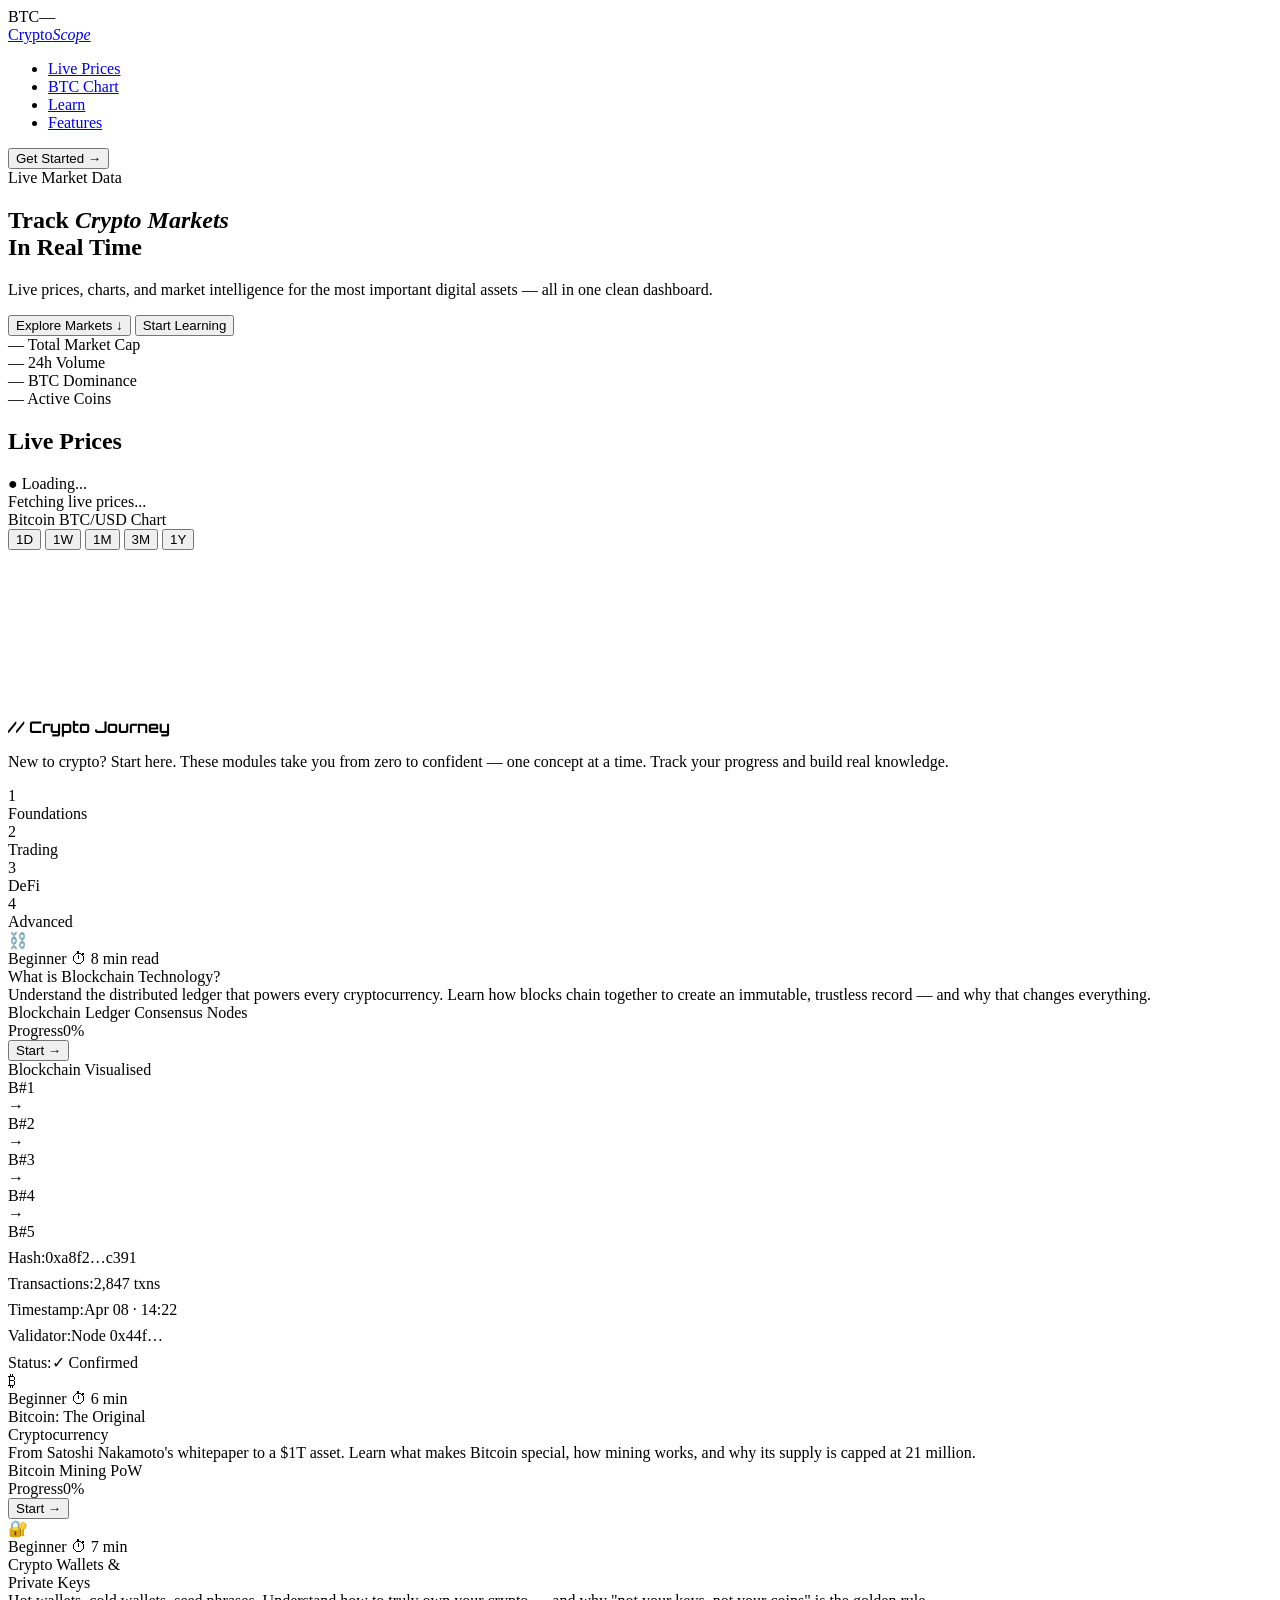
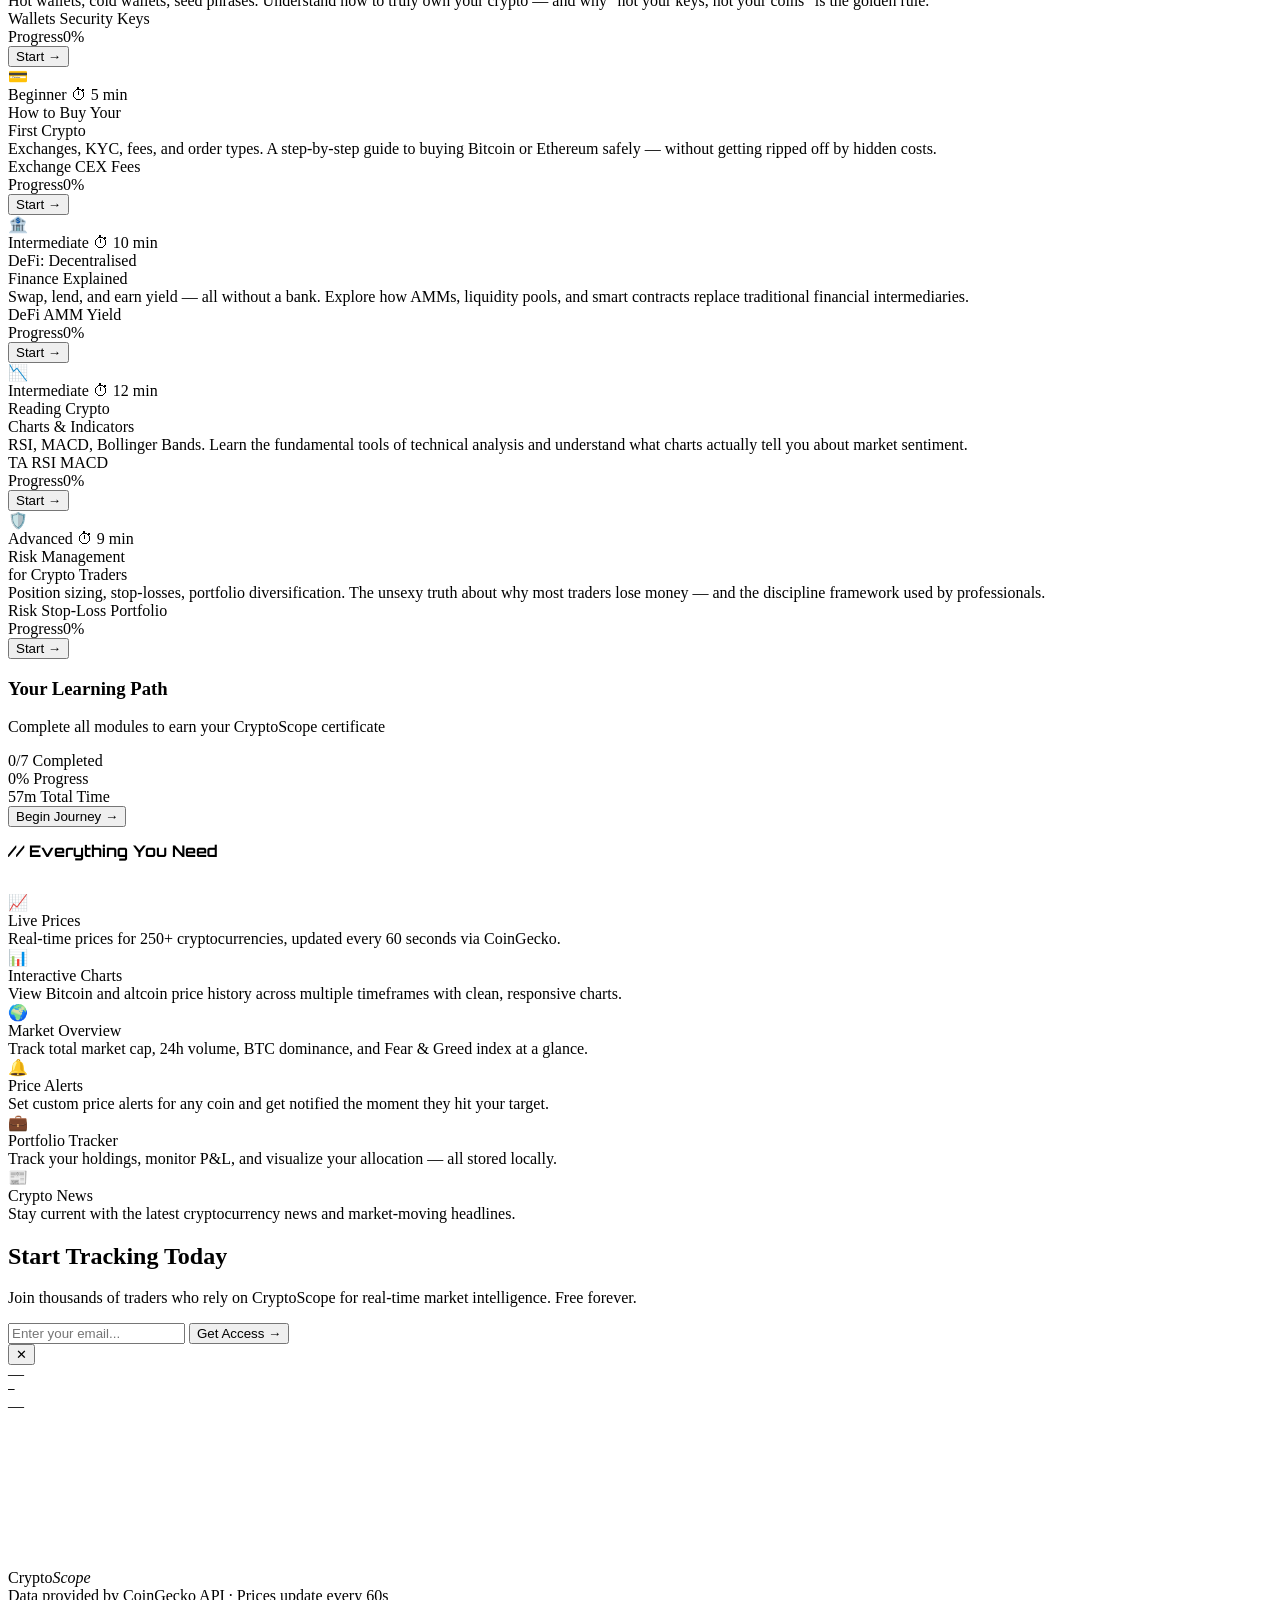
==== frontend/index.html @ 6a429aab "Created separate frontend folder" ====
<!DOCTYPE html>
<html lang="en">
<head>
<meta charset="UTF-8"/>
<meta name="viewport" content="width=device-width, initial-scale=1.0"/>
<title>CryptoScope — Real-Time Crypto Analytics</title>
<link href="https://fonts.googleapis.com/css2?family=Orbitron:wght@400;700;900&family=DM+Mono:ital,wght@0,300;0,400;0,500;1,400&family=Syne:wght@400;600;700;800&display=swap" rel="stylesheet"/>
<script src="https://cdnjs.cloudflare.com/ajax/libs/Chart.js/4.4.1/chart.umd.min.js"></script>
<link rel="stylesheet" href="style.css">

</head>
<body>

<!-- TICKER -->
<div class="ticker">
  <div class="ticker-track" id="tickerTrack">
    <span class="ticker-item"><span class="t-sym">BTC</span><span class="t-price">—</span></span>
  </div>
</div>

<!-- NAV -->
<nav>
  <a href="#" class="logo">
    <div class="logo-gem"></div>
    Crypto<em>Scope</em>
  </a>
  <ul class="nav-links">
    <li><a href="#prices">Live Prices</a></li>
    <li><a href="#chart">BTC Chart</a></li>
    <li><a href="#learn">Learn</a></li>
    <li><a href="#features">Features</a></li>
  </ul>
  <button class="nav-cta">Get Started →</button>
</nav>

<main>

<!-- HERO -->
<section class="hero">
  <div class="hero-orb"></div>
  <div class="hero-badge">
    <span class="badge-dot"></span>
    Live Market Data
  </div>
  <h1>Track <em>Crypto Markets</em><br/>In Real Time</h1>
  <p>Live prices, charts, and market intelligence for the most important digital assets — all in one clean dashboard.</p>
  <div class="hero-btns">
    <button class="btn-primary" onclick="document.getElementById('prices').scrollIntoView({behavior:'smooth'})">Explore Markets ↓</button>
    <button class="btn-secondary" onclick="document.getElementById('learn').scrollIntoView({behavior:'smooth'})">Start Learning</button>
  </div>
  <div class="hero-stats">
    <div class="h-stat">
      <span class="hs-val" id="hero-mcap">—</span>
      <span class="hs-label">Total Market Cap</span>
    </div>
    <div class="h-stat">
      <span class="hs-val" id="hero-vol">—</span>
      <span class="hs-label">24h Volume</span>
    </div>
    <div class="h-stat">
      <span class="hs-val" id="hero-dom">—</span>
      <span class="hs-label">BTC Dominance</span>
    </div>
    <div class="h-stat">
      <span class="hs-val" id="hero-coins">—</span>
      <span class="hs-label">Active Coins</span>
    </div>
  </div>
</section>

<!-- LIVE PRICES -->
<div class="section" id="prices">
  <div class="section-hd">
    <h2>Live Prices</h2>
    <span class="see-all" id="liveBadge">● Loading...</span>
  </div>
  <div class="coins-grid" id="coinsGrid">
    <div class="loader" style="grid-column:1/-1">
      <div class="loader-ring"></div>
      <span class="loader-txt">Fetching live prices...</span>
    </div>
  </div>
</div>

<!-- BTC CHART -->
<div class="chart-section" id="chart">
  <div class="chart-head">
    <div class="chart-title">Bitcoin <span>BTC/USD</span> Chart</div>
    <div class="chart-tabs">
      <button class="ctab active" >1D</button>
      <button class="ctab" >1W</button>
      <button class="ctab" >1M</button>
      <button class="ctab" >3M</button>
      <button class="ctab" >1Y</button>
    </div>
  </div>
  <div class="chart-canvas-wrap">
    <canvas id="btcChart"></canvas>
  </div>
</div>

<!-- ===== LEARNING SECTION ===== -->
<div class="learning-wrap" id="learn">

  <div class="section-hd" style="max-width:none;padding:0;margin-bottom:1rem;">
    <h2 style="font-family:'Orbitron',monospace;font-size:1rem;font-weight:700;color:var(--white);">// Crypto Journey</h2>
  </div>

  <div class="learn-intro">
    <p>New to crypto? Start here. These modules take you from zero to confident — one concept at a time. Track your progress and build real knowledge.</p>
  </div>

  <!-- Path indicator -->
  <div class="learn-path">
    <div class="path-step active">
      <div class="ps-num">1</div>
      <span>Foundations</span>
    </div>
    <div class="path-connector"></div>
    <div class="path-step">
      <div class="ps-num">2</div>
      <span>Trading</span>
    </div>
    <div class="path-connector"></div>
    <div class="path-step">
      <div class="ps-num">3</div>
      <span>DeFi</span>
    </div>
    <div class="path-connector"></div>
    <div class="path-step">
      <div class="ps-num">4</div>
      <span>Advanced</span>
    </div>
  </div>

  <div class="learn-grid">

    <!-- Featured card: What is Blockchain -->
   <div class="learn-card featured">
      <div class="lc-stripe silver"></div>
      <div class="lc-body">
        <div>
          <div class="lc-top">
            <div class="lc-icon-wrap">⛓️</div>
            <div class="lc-badges">
              <span class="lc-level beginner">Beginner</span>
              <span class="lc-time">⏱ 8 min read</span>
            </div>
          </div>
          <div class="lc-title">What is Blockchain Technology?</div>
          <div class="lc-desc">Understand the distributed ledger that powers every cryptocurrency. Learn how blocks chain together to create an immutable, trustless record — and why that changes everything.</div>
          <div class="lc-tags">
            <span class="lc-tag">Blockchain</span>
            <span class="lc-tag">Ledger</span>
            <span class="lc-tag">Consensus</span>
            <span class="lc-tag">Nodes</span>
          </div>
          <div class="lc-footer">
            <div class="lc-progress-wrap">
              <div class="lc-progress-label"><span>Progress</span><span>0%</span></div>
              <div class="lc-bar"><div class="lc-bar-fill" style="width:0%"></div></div>
            </div>
            <button class="lc-action">Start → </button>
          </div>
        </div>
        <!-- Interactive blockchain visual -->
        <div class="featured-visual">
          <div>
            <div class="fv-label">Blockchain Visualised</div>
            <div class="fv-chain">
              <div class="fv-block">B#1</div>
              <div class="fv-arrow">→</div>
              <div class="fv-block">B#2</div>
              <div class="fv-arrow">→</div>
              <div class="fv-block">B#3</div>
              <div class="fv-arrow">→</div>
              <div class="fv-block">B#4</div>
              <div class="fv-arrow">→</div>
              <div class="fv-block" style="border-color:var(--c1);color:var(--c1);">B#5</div>
            </div>
          </div>
          <div style="display:flex;flex-direction:column;gap:.5rem;margin-top:.5rem;">
            <div class="fv-row"><span class="key">Hash:</span><span class="val">0xa8f2…c391</span></div>
            <div class="fv-row"><span class="key">Transactions:</span><span class="val">2,847 txns</span></div>
            <div class="fv-row"><span class="key">Timestamp:</span><span class="val">Apr 08 · 14:22</span></div>
            <div class="fv-row"><span class="key">Validator:</span><span class="val">Node 0x44f…</span></div>
            <div class="fv-row"><span class="key">Status:</span><span class="val" style="color:var(--green);">✓ Confirmed</span></div>
          </div>
        </div>
      </div>
    </div>

    <!-- Card 2 -->
    <div class="learn-card" >
      <div class="lc-stripe bronze"></div>
      <div class="lc-body">
        <div class="lc-top">
          <div class="lc-icon-wrap">₿</div>
          <div class="lc-badges">
            <span class="lc-level beginner">Beginner</span>
            <span class="lc-time">⏱ 6 min</span>
          </div>
        </div>
        <div class="lc-title">Bitcoin: The Original<br/>Cryptocurrency</div>
        <div class="lc-desc">From Satoshi Nakamoto's whitepaper to a $1T asset. Learn what makes Bitcoin special, how mining works, and why its supply is capped at 21 million.</div>
        <div class="lc-tags">
          <span class="lc-tag">Bitcoin</span>
          <span class="lc-tag">Mining</span>
          <span class="lc-tag">PoW</span>
        </div>
        <div class="lc-footer">
          <div class="lc-progress-wrap">
            <div class="lc-progress-label"><span>Progress</span><span>0%</span></div>
            <div class="lc-bar"><div class="lc-bar-fill" style="width:0%"></div></div>
          </div>
          <button class="lc-action">Start →</button>
        </div>
      </div>
    </div>

    <!-- Card 3 -->
    <div class="learn-card">
      <div class="lc-stripe"></div>
      <div class="lc-body">
        <div class="lc-top">
          <div class="lc-icon-wrap">🔐</div>
          <div class="lc-badges">
            <span class="lc-level beginner">Beginner</span>
            <span class="lc-time">⏱ 7 min</span>
          </div>
        </div>
        <div class="lc-title">Crypto Wallets &amp;<br/>Private Keys</div>
        <div class="lc-desc">Hot wallets, cold wallets, seed phrases. Understand how to truly own your crypto — and why "not your keys, not your coins" is the golden rule.</div>
        <div class="lc-tags">
          <span class="lc-tag">Wallets</span>
          <span class="lc-tag">Security</span>
          <span class="lc-tag">Keys</span>
        </div>
        <div class="lc-footer">
          <div class="lc-progress-wrap">
            <div class="lc-progress-label"><span>Progress</span><span>0%</span></div>
            <div class="lc-bar"><div class="lc-bar-fill" style="width:0%"></div></div>
          </div>
          <button class="lc-action">Start →</button>
        </div>
      </div>
    </div>

    <!-- Card 4 -->
    <div class="learn-card">
      <div class="lc-stripe bronze"></div>
      <div class="lc-body">
        <div class="lc-top">
          <div class="lc-icon-wrap">💳</div>
          <div class="lc-badges">
            <span class="lc-level beginner">Beginner</span>
            <span class="lc-time">⏱ 5 min</span>
          </div>
        </div>
        <div class="lc-title">How to Buy Your<br/>First Crypto</div>
        <div class="lc-desc">Exchanges, KYC, fees, and order types. A step-by-step guide to buying Bitcoin or Ethereum safely — without getting ripped off by hidden costs.</div>
        <div class="lc-tags">
          <span class="lc-tag">Exchange</span>
          <span class="lc-tag">CEX</span>
          <span class="lc-tag">Fees</span>
        </div>
        <div class="lc-footer">
          <div class="lc-progress-wrap">
            <div class="lc-progress-label"><span>Progress</span><span>0%</span></div>
            <div class="lc-bar"><div class="lc-bar-fill" style="width:0%"></div></div>
          </div>
          <button class="lc-action">Start →</button>
        </div>
      </div>
    </div>

    <!-- Card 5 -->
    <div class="learn-card">
      <div class="lc-stripe silver"></div>
      <div class="lc-body">
        <div class="lc-top">
          <div class="lc-icon-wrap">🏦</div>
          <div class="lc-badges">
            <span class="lc-level intermediate">Intermediate</span>
            <span class="lc-time">⏱ 10 min</span>
          </div>
        </div>
        <div class="lc-title">DeFi: Decentralised<br/>Finance Explained</div>
        <div class="lc-desc">Swap, lend, and earn yield — all without a bank. Explore how AMMs, liquidity pools, and smart contracts replace traditional financial intermediaries.</div>
        <div class="lc-tags">
          <span class="lc-tag">DeFi</span>
          <span class="lc-tag">AMM</span>
          <span class="lc-tag">Yield</span>
        </div>
        <div class="lc-footer">
          <div class="lc-progress-wrap">
            <div class="lc-progress-label"><span>Progress</span><span>0%</span></div>
            <div class="lc-bar"><div class="lc-bar-fill" style="width:0%"></div></div>
          </div>
          <button class="lc-action">Start →</button>
        </div>
      </div>
    </div>

    <!-- Card 6 -->
    <div class="learn-card" >
      <div class="lc-stripe silver"></div>
      <div class="lc-body">
        <div class="lc-top">
          <div class="lc-icon-wrap">📉</div>
          <div class="lc-badges">
            <span class="lc-level intermediate">Intermediate</span>
            <span class="lc-time">⏱ 12 min</span>
          </div>
        </div>
        <div class="lc-title">Reading Crypto<br/>Charts &amp; Indicators</div>
        <div class="lc-desc">RSI, MACD, Bollinger Bands. Learn the fundamental tools of technical analysis and understand what charts actually tell you about market sentiment.</div>
        <div class="lc-tags">
          <span class="lc-tag">TA</span>
          <span class="lc-tag">RSI</span>
          <span class="lc-tag">MACD</span>
        </div>
        <div class="lc-footer">
          <div class="lc-progress-wrap">
            <div class="lc-progress-label"><span>Progress</span><span>0%</span></div>
            <div class="lc-bar"><div class="lc-bar-fill" style="width:0%"></div></div>
          </div>
          <button class="lc-action">Start →</button>
        </div>
      </div>
    </div>

    <!-- Card 7 -->
    <div class="learn-card">
      <div class="lc-stripe gold"></div>
      <div class="lc-body">
        <div class="lc-top">
          <div class="lc-icon-wrap">🛡️</div>
          <div class="lc-badges">
            <span class="lc-level advanced">Advanced</span>
            <span class="lc-time">⏱ 9 min</span>
          </div>
        </div>
        <div class="lc-title">Risk Management<br/>for Crypto Traders</div>
        <div class="lc-desc">Position sizing, stop-losses, portfolio diversification. The unsexy truth about why most traders lose money — and the discipline framework used by professionals.</div>
        <div class="lc-tags">
          <span class="lc-tag">Risk</span>
          <span class="lc-tag">Stop-Loss</span>
          <span class="lc-tag">Portfolio</span>
        </div>
        <div class="lc-footer">
          <div class="lc-progress-wrap">
            <div class="lc-progress-label"><span>Progress</span><span>0%</span></div>
            <div class="lc-bar"><div class="lc-bar-fill" style="width:0%"></div></div>
          </div>
          <button class="lc-action">Start →</button>
        </div>
      </div>
    </div>

  </div><!-- end learn-grid -->

  <!-- Progress tracker bar -->
  <div class="lp-tracker">
    <div class="lpt-info">
      <h3>Your Learning Path</h3>
      <p>Complete all modules to earn your CryptoScope certificate</p>
    </div>
    <div class="lpt-stats">
      <div class="lpt-stat">
        <span class="v">0/7</span>
        <span class="l">Completed</span>
      </div>
      <div class="lpt-stat">
        <span class="v">0%</span>
        <span class="l">Progress</span>
      </div>
      <div class="lpt-stat">
        <span class="v">57m</span>
        <span class="l">Total Time</span>
      </div>
    </div>
  <a href="https://www.youtube.com/watch?v=6aF6p2VUORE&pp=ygUKYmxvY2tjaGFpbtIHCQnZCgGHKiGM7w%3D%3D" target="_blank" style="text-decoration:none;color:inherit;"><button class="lpt-cta">Begin Journey →</button></a>
  </div>

</div><!-- end learning-wrap -->

<!-- FEATURES -->
<div class="features-wrap" id="features">
  <div class="section-hd" style="max-width:none;padding:0;margin-bottom:2rem;">
    <h2 style="font-family:'Orbitron',monospace;font-size:1rem;font-weight:700;color:var(--white);">// Everything You Need</h2>
  </div>
  <div class="features-grid">
    <div class="feature-card">
      <div class="feat-icon">📈</div>
      <div class="feat-title">Live Prices</div>
      <div class="feat-desc">Real-time prices for 250+ cryptocurrencies, updated every 60 seconds via CoinGecko.</div>
    </div>
    <div class="feature-card">
      <div class="feat-icon">📊</div>
      <div class="feat-title">Interactive Charts</div>
      <div class="feat-desc">View Bitcoin and altcoin price history across multiple timeframes with clean, responsive charts.</div>
    </div>
    <div class="feature-card">
      <div class="feat-icon">🌍</div>
      <div class="feat-title">Market Overview</div>
      <div class="feat-desc">Track total market cap, 24h volume, BTC dominance, and Fear &amp; Greed index at a glance.</div>
    </div>
    <div class="feature-card">
      <div class="feat-icon">🔔</div>
      <div class="feat-title">Price Alerts</div>
      <div class="feat-desc">Set custom price alerts for any coin and get notified the moment they hit your target.</div>
    </div>
    <div class="feature-card">
      <div class="feat-icon">💼</div>
      <div class="feat-title">Portfolio Tracker</div>
      <div class="feat-desc">Track your holdings, monitor P&L, and visualize your allocation — all stored locally.</div>
    </div>
    <div class="feature-card">
      <div class="feat-icon">📰</div>
      <div class="feat-title">Crypto News</div>
      <div class="feat-desc">Stay current with the latest cryptocurrency news and market-moving headlines.</div>
    </div>
  </div>
</div>

<!-- CTA -->
<div class="cta-section">
  <div class="cta-box">
    <h2>Start Tracking Today</h2>
    <p>Join thousands of traders who rely on CryptoScope for real-time market intelligence. Free forever.</p>
    <div class="email-form">
      <input class="email-input" type="email" placeholder="Enter your email..." id="emailInput"/>
      <button class="btn-primary" >Get Access →</button>
    </div>
  </div>
</div>

</main>

<!-- COIN MODAL -->
<div class="modal-overlay" id="modal">
  <div class="modal">
    <button class="modal-close" >✕</button>
    <img id="m-icon" src="" width="44" height="44" style="border-radius:50%;margin-bottom:.5rem;" onerror="this.style.display='none'"/>
    <div class="modal-coin-name" id="m-name">—</div>
    <div style="font-size:.7rem;color:var(--text2);font-family:'DM Mono',monospace;" id="m-sym">—</div>
    <div class="modal-price" id="m-price">—</div>
    <div class="modal-stats" id="m-stats"></div>
    <div class="modal-chart"><canvas id="modalChart"></canvas></div>
  </div>
</div>

<!-- TOASTS -->
<div class="toast-wrap" id="toastWrap"></div>

<!-- FOOTER -->
<footer>
  <div class="footer-logo">Crypto<em>Scope</em></div>
  <div class="footer-note">Data provided by CoinGecko API · Prices update every 60s</div>
  <div class="footer-links">
    <a href="#">Privacy</a>
    <a href="#">Terms</a>
    <a href="#">API</a>
  </div>
</footer>
</body>
</html>
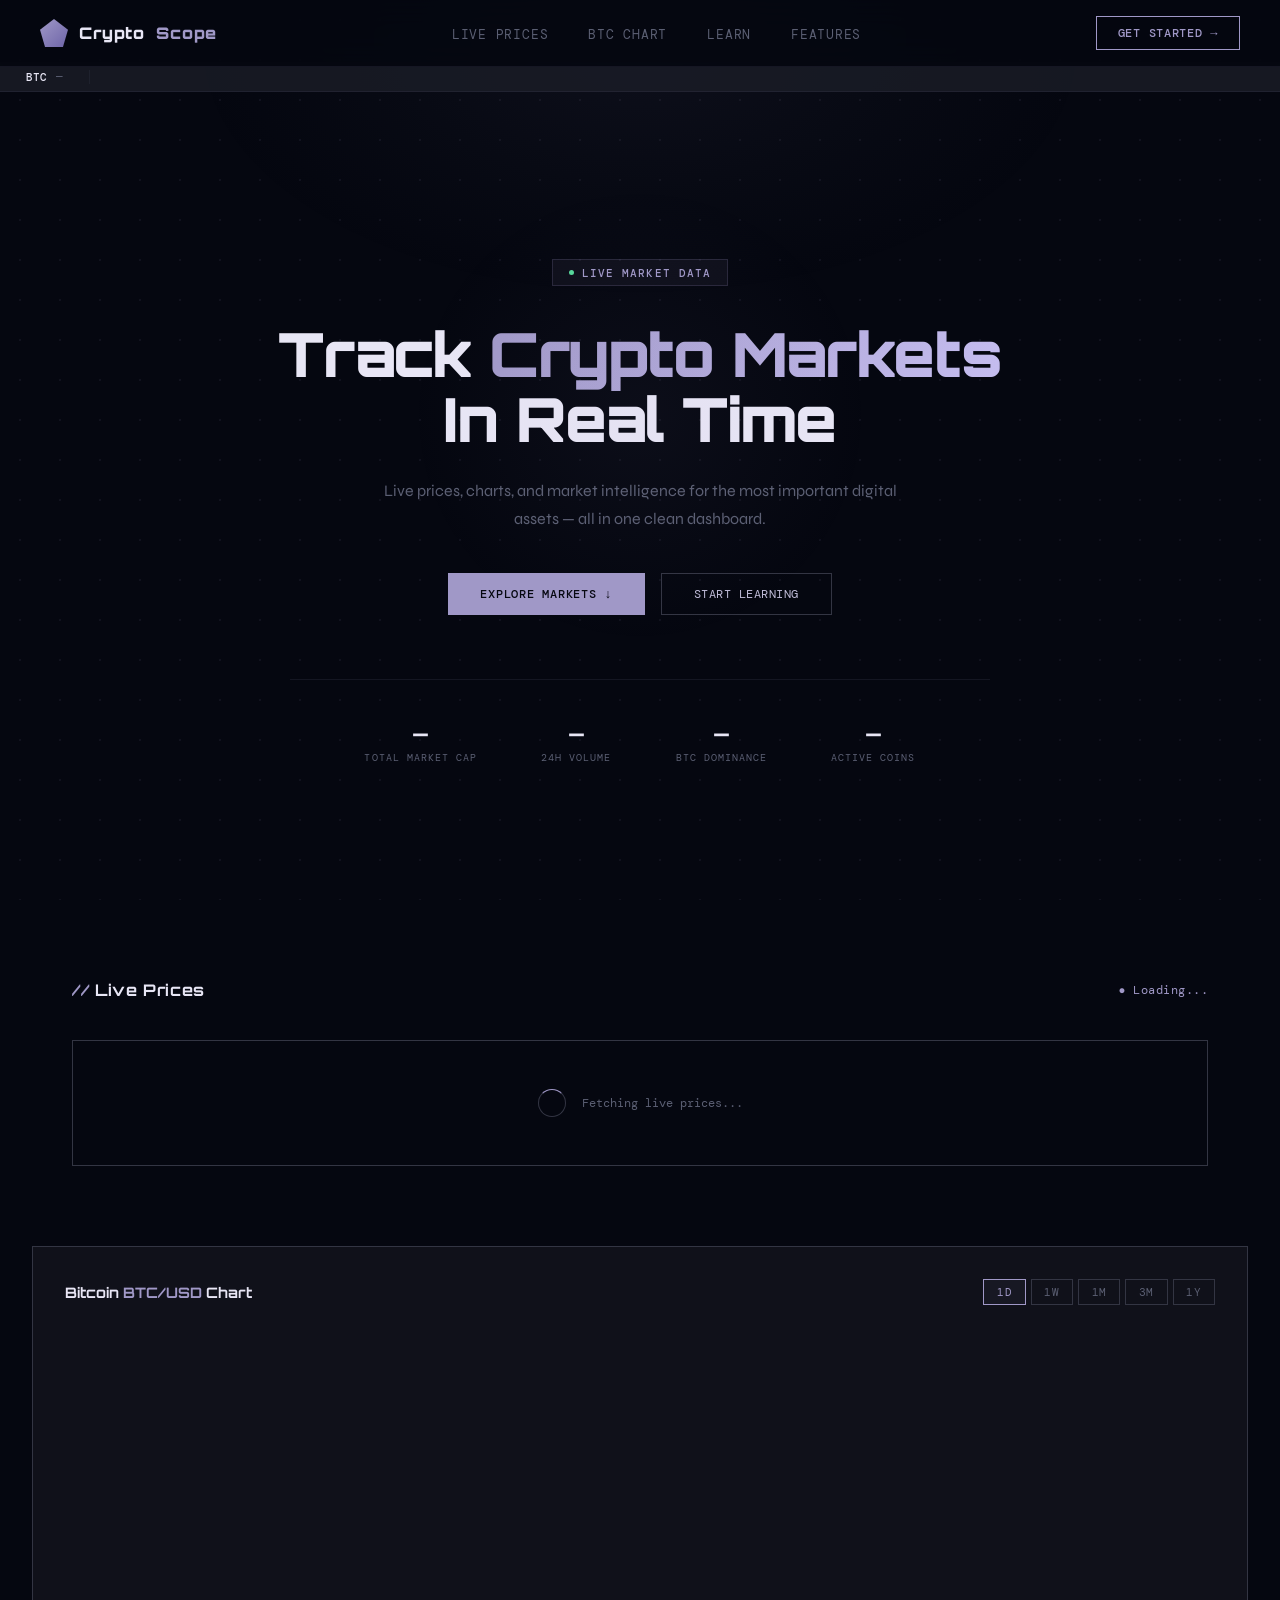
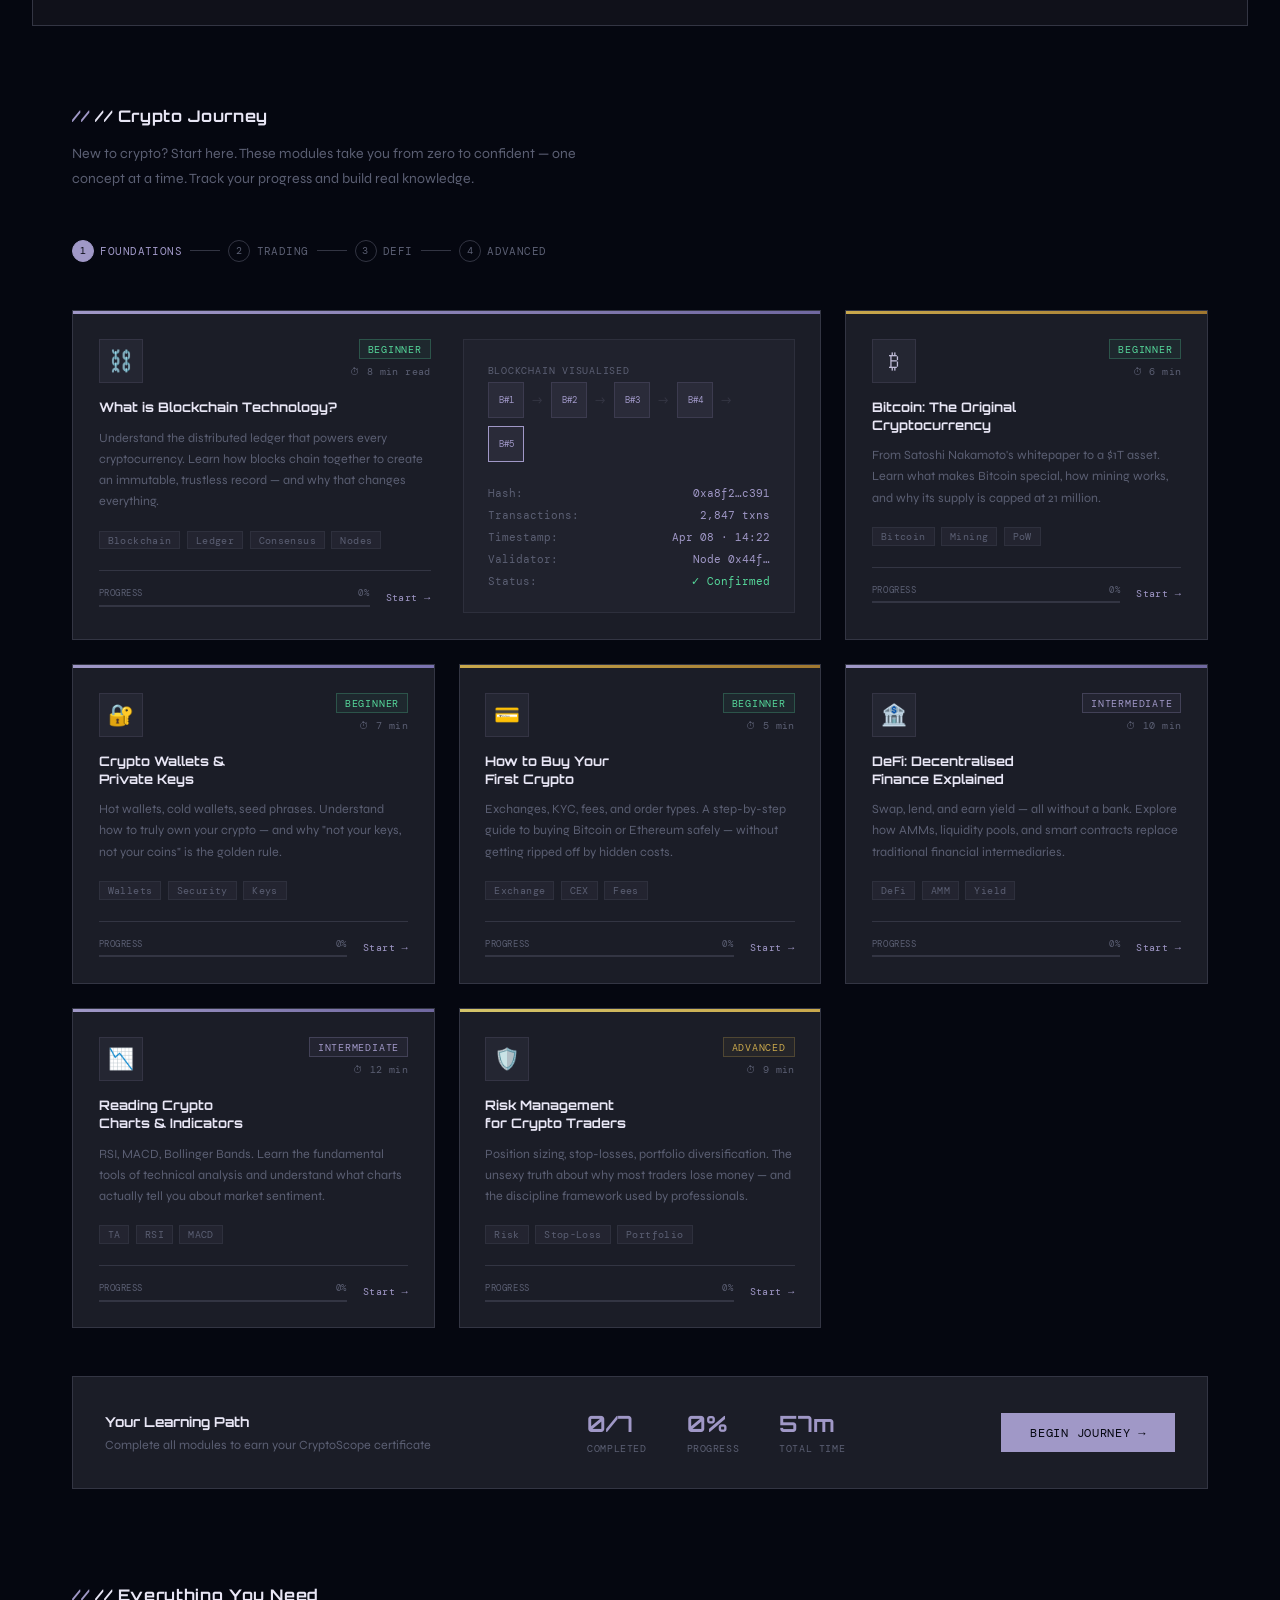
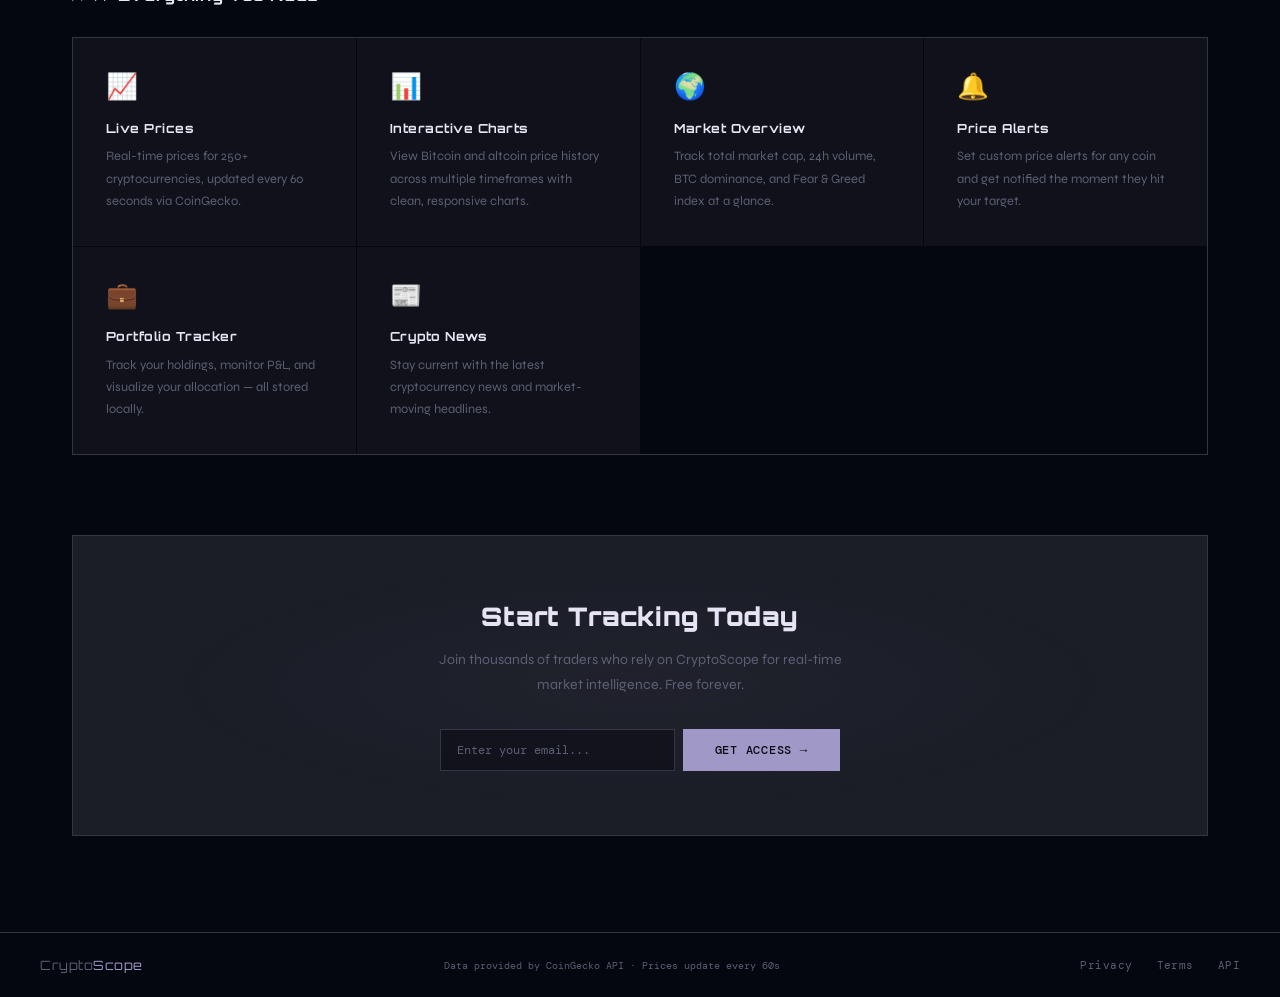
==== commit 6e03f28e: "Linked login page and modified its visuals" ====
--- a/frontend/index.html
+++ b/frontend/index.html
@@ -30,7 +30,7 @@
     <li><a href="#learn">Learn</a></li>
     <li><a href="#features">Features</a></li>
   </ul>
-  <button class="nav-cta">Get Started →</button>
+  <a href="Login.html"><button class="nav-cta">Get Started →</button></a>
 </nav>
 
 <main>
--- a/frontend/style.css
+++ b/frontend/style.css
@@ -0,0 +1,577 @@
+:root {
+  --c1: #a098c7;   /* lavender accent */
+  --c2: #5b5f73;   /* muted purple-grey */
+  --c3: #333543;   /* border/divider */
+  --c4: #1b1d27;   /* card bg */
+  --c5: #10111a;   /* section bg */
+  --c6: #050710;   /* deepest bg */
+  --white: #e8e6f5;
+  --text: #c0bcd8;
+  --text2: #5b5f73;
+  --green: #56d89b;
+  --red: #e05c7a;
+  --gold: #c9a84c;
+}
+*{margin:0;padding:0;box-sizing:border-box;}
+html{scroll-behavior:smooth;}
+body{
+  background:var(--c6);
+  color:var(--text);
+  font-family:'Syne',sans-serif;
+  min-height:100vh;
+  overflow-x:hidden;
+}
+
+/* Cosmic dot grid bg */
+body::before{
+  content:'';position:fixed;inset:0;
+  background-image:
+    radial-gradient(circle, rgba(160,152,199,0.08) 1px, transparent 1px);
+  background-size:40px 40px;
+  pointer-events:none;z-index:0;
+}
+/* Top aurora blob */
+body::after{
+  content:'';position:fixed;top:-200px;left:50%;transform:translateX(-50%);
+  width:900px;height:500px;
+  background:radial-gradient(ellipse,rgba(160,152,199,0.06) 0%,rgba(91,95,115,0.04) 40%,transparent 70%);
+  pointer-events:none;z-index:0;
+}
+
+/* ===== NAV ===== */
+nav {
+  position:fixed;top:0;left:0;right:0;z-index:100;
+  padding:1rem 2.5rem;
+  display:flex;align-items:center;justify-content:space-between;
+  background:rgba(5,7,16,0.9);
+  backdrop-filter:blur(24px);
+  border-bottom:1px solid rgba(160,152,199,0.1);
+}
+.logo {
+  font-family:'Orbitron',monospace;
+  font-size:1rem;font-weight:900;
+  color:var(--white);
+  display:flex;align-items:center;gap:.7rem;
+  text-decoration:none;letter-spacing:.05em;
+}
+.logo-gem {
+  width:28px;height:28px;
+  background:linear-gradient(135deg,var(--c1),#6e65a8);
+  clip-path:polygon(50% 0%,100% 38%,82% 100%,18% 100%,0% 38%);
+  animation:gemFloat 4s ease-in-out infinite;
+}
+@keyframes gemFloat{0%,100%{transform:translateY(0) rotate(0deg);}50%{transform:translateY(-3px) rotate(4deg);}}
+.logo em{font-style:normal;color:var(--c1);}
+.nav-links{display:flex;gap:2.5rem;list-style:none;}
+.nav-links a{
+  color:var(--text2);font-size:.8rem;text-decoration:none;
+  font-family:'DM Mono',monospace;
+  transition:color .2s;letter-spacing:.06em;text-transform:uppercase;
+}
+.nav-links a:hover{color:var(--c1);}
+.nav-cta{
+  background:transparent;border:1px solid var(--c1);
+  color:var(--c1);font-family:'DM Mono',monospace;
+  font-size:.75rem;font-weight:500;
+  padding:.5rem 1.3rem;cursor:pointer;
+  transition:all .25s;letter-spacing:.06em;text-transform:uppercase;
+}
+.nav-cta:hover{background:var(--c1);color:var(--c6);}
+
+/* ===== TICKER ===== */
+.ticker{
+  position:fixed;top:62px;left:0;right:0;z-index:99;
+  background:rgba(27,29,39,0.8);
+  border-bottom:1px solid rgba(160,152,199,0.08);
+  overflow:hidden;height:30px;
+  display:flex;align-items:center;
+}
+.ticker-track{
+  display:flex;
+  animation:tickerScroll 45s linear infinite;
+  white-space:nowrap;
+}
+@keyframes tickerScroll{from{transform:translateX(0);}to{transform:translateX(-50%);}}
+.ticker-item{
+  display:inline-flex;align-items:center;gap:.5rem;
+  padding:0 1.6rem;font-size:.68rem;
+  border-right:1px solid rgba(160,152,199,0.07);
+  font-family:'DM Mono',monospace;
+}
+.t-sym{color:var(--white);font-weight:500;letter-spacing:.04em;}
+.t-price{color:var(--text2);}
+.t-change.up{color:var(--green);}
+.t-change.down{color:var(--red);}
+
+/* ===== MAIN ===== */
+main{position:relative;z-index:2;padding-top:92px;}
+
+/* ===== HERO ===== */
+.hero{
+  min-height:calc(100vh - 92px);
+  display:flex;flex-direction:column;align-items:center;justify-content:center;
+  text-align:center;padding:4rem 2rem 2rem;
+  position:relative;
+}
+.hero-orb{
+  position:absolute;top:40%;left:50%;transform:translate(-50%,-50%);
+  width:500px;height:500px;
+  background:radial-gradient(circle,rgba(160,152,199,0.05) 0%,transparent 65%);
+  pointer-events:none;border-radius:50%;
+  animation:orbPulse 6s ease-in-out infinite;
+}
+@keyframes orbPulse{0%,100%{transform:translate(-50%,-50%) scale(1);}50%{transform:translate(-50%,-50%) scale(1.08);}}
+.hero-badge{
+  display:inline-flex;align-items:center;gap:.5rem;
+  background:rgba(160,152,199,0.06);
+  border:1px solid rgba(160,152,199,0.18);
+  color:var(--c1);font-size:.68rem;font-weight:500;
+  padding:.35rem 1rem;letter-spacing:.1em;text-transform:uppercase;
+  margin-bottom:2.2rem;
+  font-family:'DM Mono',monospace;
+}
+.badge-dot{width:5px;height:5px;border-radius:50%;background:var(--green);animation:pulse 1.5s infinite;}
+@keyframes pulse{0%,100%{opacity:1;transform:scale(1);}50%{opacity:.3;transform:scale(.7);}}
+.hero h1{
+  font-family:'Orbitron',monospace;
+  font-size:clamp(2rem,5vw,3.8rem);
+  font-weight:900;color:var(--white);
+  line-height:1.08;margin-bottom:1.5rem;
+  letter-spacing:-.02em;
+}
+.hero h1 em{
+  font-style:normal;
+  background:linear-gradient(120deg,var(--c1) 0%,#c4bcee 50%,var(--c1) 100%);
+  background-size:200%;
+  -webkit-background-clip:text;-webkit-text-fill-color:transparent;
+  background-clip:text;
+  animation:shimmer 4s linear infinite;
+}
+@keyframes shimmer{0%{background-position:0%}100%{background-position:200%}}
+.hero p{
+  font-size:1rem;color:var(--text2);
+  max-width:520px;line-height:1.75;margin-bottom:2.5rem;
+  font-family:'Syne',sans-serif;
+}
+.hero-btns{display:flex;gap:1rem;flex-wrap:wrap;justify-content:center;}
+.btn-primary{
+  background:var(--c1);
+  color:var(--c6);font-family:'DM Mono',monospace;
+  font-size:.78rem;font-weight:500;
+  padding:.75rem 2rem;border:none;cursor:pointer;
+  letter-spacing:.06em;text-transform:uppercase;
+  transition:all .25s;
+}
+.btn-primary:hover{transform:translateY(-2px);box-shadow:0 10px 30px rgba(160,152,199,0.25);background:#bab4d8;}
+.btn-secondary{
+  background:transparent;border:1px solid var(--c3);
+  color:var(--text);font-family:'DM Mono',monospace;
+  font-size:.78rem;font-weight:400;
+  padding:.75rem 2rem;cursor:pointer;
+  transition:all .25s;letter-spacing:.04em;text-transform:uppercase;
+}
+.btn-secondary:hover{border-color:var(--c1);color:var(--c1);}
+
+.hero-stats{
+  display:flex;gap:4rem;flex-wrap:wrap;justify-content:center;
+  margin-top:4rem;padding-top:2.5rem;
+  border-top:1px solid rgba(160,152,199,0.1);
+  width:100%;max-width:700px;
+}
+.h-stat .hs-val{
+  font-family:'Orbitron',monospace;font-size:1.3rem;font-weight:700;
+  color:var(--white);display:block;
+}
+.h-stat .hs-label{
+  font-size:.65rem;color:var(--text2);margin-top:.35rem;
+  text-transform:uppercase;letter-spacing:.1em;
+  font-family:'DM Mono',monospace;
+}
+
+/* ===== SECTIONS ===== */
+.section{padding:5rem 2rem;max-width:1200px;margin:0 auto;}
+.section-hd{
+  display:flex;align-items:center;justify-content:space-between;
+  margin-bottom:2.5rem;
+}
+.section-hd h2{
+  font-family:'Orbitron',monospace;font-size:1rem;font-weight:700;
+  color:var(--white);letter-spacing:.04em;
+}
+.section-hd h2::before{content:'// ';color:var(--c1);}
+.see-all{
+  color:var(--c1);font-size:.72rem;font-family:'DM Mono',monospace;
+  text-decoration:none;background:none;border:none;cursor:pointer;
+  transition:opacity .2s;letter-spacing:.04em;
+}
+.see-all:hover{opacity:.6;}
+
+/* Coin cards */
+.coins-grid{
+  display:grid;
+  grid-template-columns:repeat(auto-fill,minmax(200px,1fr));
+  gap:1px;
+  border:1px solid var(--c3);
+}
+.coin-card{
+  background:var(--c5);
+  padding:1.3rem;transition:background .2s;cursor:pointer;
+  position:relative;overflow:hidden;
+  border:1px solid transparent;
+}
+.coin-card::after{
+  content:'';position:absolute;bottom:0;left:0;right:0;height:1px;
+  background:linear-gradient(90deg,transparent,var(--c1),transparent);
+  opacity:0;transition:opacity .3s;
+}
+.coin-card:hover{background:var(--c4);border-color:rgba(160,152,199,0.15);}
+.coin-card:hover::after{opacity:1;}
+.cc-top{display:flex;align-items:center;justify-content:space-between;margin-bottom:1rem;}
+.cc-icon{width:34px;height:34px;border-radius:50%;background:var(--c4);}
+.cc-change{font-size:.7rem;font-weight:500;padding:.18rem .5rem;
+  font-family:'DM Mono',monospace;letter-spacing:.02em;}
+.cc-change.up{background:rgba(86,216,155,0.08);color:var(--green);}
+.cc-change.down{background:rgba(224,92,122,0.08);color:var(--red);}
+.cc-sym{font-weight:700;color:var(--white);font-size:.9rem;font-family:'DM Mono',monospace;letter-spacing:.04em;}
+.cc-name{font-size:.7rem;color:var(--text2);margin-top:.15rem;}
+.cc-price{font-family:'Orbitron',monospace;font-size:.95rem;font-weight:700;color:var(--white);margin-top:.6rem;}
+.cc-mcap{font-size:.62rem;color:var(--text2);margin-top:.2rem;font-family:'DM Mono',monospace;}
+.cc-spark{width:100%;height:34px;margin-top:.9rem;}
+
+/* ===== CHART ===== */
+.chart-section{
+  background:var(--c5);border:1px solid var(--c3);
+  padding:2rem 2rem;margin:0 2rem 5rem;
+  position:relative;z-index:2;
+}
+.chart-head{display:flex;align-items:center;justify-content:space-between;margin-bottom:1.8rem;flex-wrap:wrap;gap:1rem;}
+.chart-title{font-family:'Orbitron',monospace;font-size:.9rem;font-weight:700;color:var(--white);}
+.chart-title span{color:var(--c1);}
+.chart-tabs{display:flex;gap:.3rem;}
+.ctab{
+  background:none;border:1px solid var(--c3);
+  color:var(--text2);font-family:'DM Mono',monospace;
+  font-size:.7rem;font-weight:400;
+  padding:.3rem .8rem;cursor:pointer;transition:all .2s;
+  letter-spacing:.04em;
+}
+.ctab.active,.ctab:hover{border-color:var(--c1);color:var(--c1);background:rgba(160,152,199,0.05);}
+.chart-canvas-wrap{height:260px;position:relative;}
+
+/* ===== FEATURES ===== */
+.features-wrap{max-width:1200px;margin:0 auto;padding:0 2rem 5rem;}
+.features-grid{
+  display:grid;grid-template-columns:repeat(auto-fill,minmax(260px,1fr));gap:1px;
+  border:1px solid var(--c3);
+}
+.feature-card{
+  background:var(--c5);
+  padding:2rem;transition:background .2s;
+  border:1px solid transparent;
+}
+.feature-card:hover{background:var(--c4);border-color:rgba(160,152,199,0.12);}
+.feat-icon{font-size:1.6rem;margin-bottom:1.1rem;}
+.feat-title{font-family:'Orbitron',monospace;font-size:.78rem;font-weight:700;color:var(--white);margin-bottom:.6rem;letter-spacing:.04em;}
+.feat-desc{font-size:.8rem;color:var(--text2);line-height:1.75;font-family:'Syne',sans-serif;}
+
+/* ===== LEARNING SECTION ===== */
+.learning-wrap{
+  max-width:1200px;margin:0 auto;padding:0 2rem 6rem;
+}
+.learn-intro{
+  max-width:520px;margin-bottom:3rem;
+}
+.learn-intro p{
+  font-size:.88rem;color:var(--text2);line-height:1.75;margin-top:.75rem;
+  font-family:'Syne',sans-serif;
+}
+.learn-path{
+  display:flex;align-items:center;gap:.5rem;
+  margin-bottom:3rem;flex-wrap:wrap;
+}
+.path-step{
+  display:flex;align-items:center;gap:.4rem;
+  font-family:'DM Mono',monospace;font-size:.68rem;
+  color:var(--text2);letter-spacing:.04em;text-transform:uppercase;
+}
+.path-step.active{color:var(--c1);}
+.path-step .ps-num{
+  width:22px;height:22px;border-radius:50%;
+  border:1px solid var(--c3);
+  display:flex;align-items:center;justify-content:center;
+  font-size:.62rem;color:var(--text2);
+  transition:all .2s;
+}
+.path-step.active .ps-num{
+  background:var(--c1);border-color:var(--c1);color:var(--c6);
+}
+.path-connector{
+  width:30px;height:1px;background:var(--c3);
+}
+.learn-grid{
+  display:grid;
+  grid-template-columns:repeat(auto-fill,minmax(280px,1fr));
+  gap:1.5rem;
+}
+.learn-card{
+  background:var(--c4);
+  border:1px solid var(--c3);
+  padding:0;
+  cursor:pointer;
+  transition:all .3s;
+  position:relative;
+  overflow:hidden;
+}
+.learn-card:hover{
+  border-color:rgba(160,152,199,0.3);
+  transform:translateY(-4px);
+  box-shadow:0 20px 40px rgba(5,7,16,0.6);
+}
+.lc-stripe{
+  height:3px;
+  background:linear-gradient(90deg,var(--c1),#7a72b0);
+}
+.lc-stripe.bronze{background:linear-gradient(90deg,#c9a84c,#a07730);}
+.lc-stripe.silver{background:linear-gradient(90deg,#a098c7,#7068a0);}
+.lc-stripe.gold{background:linear-gradient(90deg,#d4c46a,#c9a84c);}
+.lc-body{padding:1.6rem;}
+.lc-top{
+  display:flex;align-items:flex-start;justify-content:space-between;
+  margin-bottom:1rem;
+}
+.lc-icon-wrap{
+  width:44px;height:44px;
+  background:rgba(160,152,199,0.07);
+  border:1px solid rgba(160,152,199,0.12);
+  display:flex;align-items:center;justify-content:center;
+  font-size:1.3rem;
+  flex-shrink:0;
+}
+.lc-badges{display:flex;flex-direction:column;align-items:flex-end;gap:.35rem;}
+.lc-level{
+  font-family:'DM Mono',monospace;font-size:.6rem;
+  padding:.15rem .5rem;letter-spacing:.08em;text-transform:uppercase;
+  border:1px solid;
+}
+.lc-level.beginner{color:#56d89b;border-color:rgba(86,216,155,0.25);background:rgba(86,216,155,0.06);}
+.lc-level.intermediate{color:var(--c1);border-color:rgba(160,152,199,0.25);background:rgba(160,152,199,0.06);}
+.lc-level.advanced{color:var(--gold);border-color:rgba(201,168,76,0.25);background:rgba(201,168,76,0.06);}
+.lc-time{
+  font-family:'DM Mono',monospace;font-size:.6rem;color:var(--text2);
+  letter-spacing:.04em;
+}
+.lc-title{
+  font-family:'Orbitron',monospace;font-size:.82rem;font-weight:700;
+  color:var(--white);margin-bottom:.6rem;line-height:1.35;
+}
+.lc-desc{
+  font-size:.78rem;color:var(--text2);line-height:1.7;
+  margin-bottom:1.2rem;font-family:'Syne',sans-serif;
+}
+.lc-tags{display:flex;gap:.4rem;flex-wrap:wrap;margin-bottom:1.3rem;}
+.lc-tag{
+  font-family:'DM Mono',monospace;font-size:.6rem;
+  color:var(--c2);background:rgba(91,95,115,0.12);
+  border:1px solid rgba(91,95,115,0.2);
+  padding:.12rem .5rem;letter-spacing:.04em;
+}
+.lc-footer{
+  display:flex;align-items:center;justify-content:space-between;
+  border-top:1px solid var(--c3);padding-top:1rem;
+}
+.lc-progress-wrap{flex:1;margin-right:1rem;}
+.lc-progress-label{
+  font-family:'DM Mono',monospace;font-size:.58rem;
+  color:var(--text2);letter-spacing:.06em;text-transform:uppercase;
+  display:flex;justify-content:space-between;margin-bottom:.35rem;
+}
+.lc-bar{height:2px;background:var(--c3);position:relative;}
+.lc-bar-fill{
+  height:100%;background:linear-gradient(90deg,var(--c1),#7a72b0);
+  transition:width 1s ease;
+}
+.lc-action{
+  font-family:'DM Mono',monospace;font-size:.65rem;
+  color:var(--c1);border:none;background:none;
+  cursor:pointer;letter-spacing:.04em;
+  white-space:nowrap;padding:0;
+  transition:opacity .2s;
+}
+.lc-action:hover{opacity:.7;}
+
+/* Featured learn card */
+.learn-card.featured{
+  grid-column: span 2;
+}
+@media(max-width:800px){.learn-card.featured{grid-column:span 1;}}
+.learn-card.featured .lc-body{
+  display:grid;grid-template-columns:1fr 1fr;gap:2rem;align-items:start;
+}
+@media(max-width:600px){.learn-card.featured .lc-body{grid-template-columns:1fr;}}
+.featured-visual{
+  background:rgba(160,152,199,0.04);
+  border:1px solid rgba(160,152,199,0.1);
+  padding:1.5rem;display:flex;flex-direction:column;gap:1rem;
+  height:100%;
+}
+.fv-label{
+  font-family:'DM Mono',monospace;font-size:.6rem;
+  color:var(--text2);letter-spacing:.08em;text-transform:uppercase;
+  margin-bottom:.3rem;
+}
+.fv-chain{display:flex;align-items:center;gap:.5rem;flex-wrap:wrap;}
+.fv-block{
+  width:36px;height:36px;
+  background:rgba(160,152,199,0.08);
+  border:1px solid rgba(160,152,199,0.15);
+  display:flex;align-items:center;justify-content:center;
+  font-family:'DM Mono',monospace;font-size:.58rem;
+  color:var(--c1);
+  animation:blockAppear .5s ease both;
+}
+.fv-block:nth-child(1){animation-delay:.1s}
+.fv-block:nth-child(2){animation-delay:.2s}
+.fv-block:nth-child(3){animation-delay:.3s}
+.fv-block:nth-child(4){animation-delay:.4s}
+.fv-block:nth-child(5){animation-delay:.5s}
+@keyframes blockAppear{from{opacity:0;transform:scale(.8)}to{opacity:1;transform:scale(1)}}
+.fv-arrow{color:var(--c3);font-size:.8rem;}
+.fv-row{display:flex;align-items:center;justify-content:space-between;font-size:.68rem;font-family:'DM Mono',monospace;}
+.fv-row .key{color:var(--text2);}
+.fv-row .val{color:var(--c1);}
+
+/* Learning path progress tracker */
+.lp-tracker{
+  background:var(--c4);border:1px solid var(--c3);
+  padding:2rem;margin-top:3rem;
+  display:flex;align-items:center;justify-content:space-between;
+  flex-wrap:wrap;gap:2rem;
+}
+.lpt-info h3{
+  font-family:'Orbitron',monospace;font-size:.85rem;font-weight:700;
+  color:var(--white);margin-bottom:.4rem;
+}
+.lpt-info p{font-size:.78rem;color:var(--text2);font-family:'Syne',sans-serif;}
+.lpt-stats{display:flex;gap:2.5rem;flex-wrap:wrap;}
+.lpt-stat .v{
+  font-family:'Orbitron',monospace;font-size:1.4rem;font-weight:700;
+  color:var(--c1);display:block;
+}
+.lpt-stat .l{font-size:.62rem;color:var(--text2);font-family:'DM Mono',monospace;letter-spacing:.06em;text-transform:uppercase;margin-top:.2rem;}
+.lpt-cta{
+  background:var(--c1);color:var(--c6);
+  font-family:'DM Mono',monospace;font-size:.75rem;
+  padding:.7rem 1.8rem;border:none;cursor:pointer;
+  letter-spacing:.06em;text-transform:uppercase;
+  transition:all .25s;white-space:nowrap;
+}
+.lpt-cta:hover{background:#bab4d8;transform:translateY(-1px);}
+
+/* ===== CTA ===== */
+.cta-section{max-width:1200px;margin:0 auto;padding:0 2rem 6rem;}
+.cta-box{
+  background:var(--c4);border:1px solid var(--c3);
+  padding:4rem 3rem;text-align:center;position:relative;overflow:hidden;
+}
+.cta-box::before{
+  content:'';position:absolute;inset:0;
+  background:radial-gradient(ellipse at center,rgba(160,152,199,0.04) 0%,transparent 60%);
+  pointer-events:none;
+}
+.cta-box h2{
+  font-family:'Orbitron',monospace;font-size:1.6rem;font-weight:900;
+  color:var(--white);margin-bottom:1rem;letter-spacing:.02em;
+}
+.cta-box p{color:var(--text2);font-size:.88rem;max-width:440px;margin:0 auto 2rem;line-height:1.75;}
+.email-form{display:flex;gap:.5rem;max-width:400px;margin:0 auto;flex-wrap:wrap;justify-content:center;}
+.email-input{
+  flex:1;min-width:200px;
+  background:var(--c5);border:1px solid var(--c3);
+  color:var(--text);font-family:'DM Mono',monospace;
+  font-size:.78rem;padding:.75rem 1rem;outline:none;
+  transition:border-color .2s;
+}
+.email-input:focus{border-color:var(--c1);}
+.email-input::placeholder{color:var(--text2);}
+
+/* ===== FOOTER ===== */
+footer{
+  border-top:1px solid var(--c3);
+  padding:1.5rem 2.5rem;
+  display:flex;align-items:center;justify-content:space-between;
+  flex-wrap:wrap;gap:1rem;background:var(--c6);
+}
+.footer-logo{font-family:'Orbitron',monospace;font-size:.8rem;color:var(--text2);letter-spacing:.04em;}
+.footer-logo em{font-style:normal;color:var(--c1);}
+.footer-note{font-size:.65rem;color:var(--text2);font-family:'DM Mono',monospace;}
+.footer-links{display:flex;gap:1.5rem;}
+.footer-links a{font-size:.68rem;color:var(--text2);text-decoration:none;font-family:'DM Mono',monospace;transition:color .2s;letter-spacing:.04em;}
+.footer-links a:hover{color:var(--c1);}
+
+/* ===== MODAL ===== */
+.modal-overlay{
+  position:fixed;inset:0;z-index:200;
+  background:rgba(0,0,0,.75);backdrop-filter:blur(6px);
+  display:none;align-items:center;justify-content:center;padding:2rem;
+}
+.modal-overlay.open{display:flex;}
+.modal{
+  background:var(--c4);border:1px solid var(--c3);
+  width:100%;max-width:500px;padding:2rem;position:relative;
+  max-height:85vh;overflow-y:auto;
+}
+.modal-close{
+  position:absolute;top:1rem;right:1rem;
+  background:none;border:none;color:var(--text2);font-size:1.1rem;cursor:pointer;
+  transition:color .2s;
+}
+.modal-close:hover{color:var(--white);}
+.modal-coin-name{
+  font-family:'Orbitron',monospace;font-size:1.1rem;
+  font-weight:900;color:var(--white);margin-bottom:.3rem;
+}
+.modal-price{
+  font-family:'Orbitron',monospace;font-size:1.7rem;
+  font-weight:700;color:var(--white);margin:1rem 0;
+}
+.modal-stats{display:grid;grid-template-columns:1fr 1fr;gap:.6rem;margin-top:1rem;}
+.ms{background:var(--c5);padding:.8rem;border:1px solid var(--c3);}
+.ms-label{font-size:.58rem;color:var(--text2);text-transform:uppercase;letter-spacing:.08em;margin-bottom:.3rem;font-family:'DM Mono',monospace;}
+.ms-val{font-size:.82rem;font-weight:600;color:var(--white);font-family:'DM Mono',monospace;}
+.modal-chart{height:140px;margin-top:1.5rem;}
+
+/* Toast */
+.toast-wrap{position:fixed;bottom:2rem;right:2rem;z-index:300;display:flex;flex-direction:column;gap:.5rem;}
+.toast{
+  background:var(--c4);border:1px solid var(--c3);
+  padding:.7rem 1.2rem;font-size:.75rem;color:var(--white);
+  display:flex;align-items:center;gap:.6rem;
+  animation:toastIn .25s ease;min-width:220px;
+  font-family:'DM Mono',monospace;
+}
+.toast.success{border-left:3px solid var(--green);}
+.toast.error{border-left:3px solid var(--red);}
+@keyframes toastIn{from{opacity:0;transform:translateX(16px);}to{opacity:1;transform:translateX(0);}}
+
+/* Loader */
+.loader{display:flex;align-items:center;justify-content:center;padding:3rem;gap:1rem;}
+.loader-ring{
+  width:28px;height:28px;border-radius:50%;
+  border:1.5px solid var(--c3);border-top-color:var(--c1);
+  animation:spin .8s linear infinite;
+}
+@keyframes spin{to{transform:rotate(360deg);}}
+.loader-txt{font-size:.72rem;color:var(--text2);font-family:'DM Mono',monospace;}
+
+.up{color:var(--green);}
+.down{color:var(--red);}
+
+@media(max-width:768px){
+  .nav-links{display:none;}
+  .hero h1{font-size:1.8rem;}
+  .hero-stats{gap:2rem;}
+  .chart-section{margin:0 1rem 3rem;}
+  .cta-box{padding:2.5rem 1.5rem;}
+  footer{flex-direction:column;align-items:flex-start;}
+  .lp-tracker{flex-direction:column;align-items:flex-start;}
+}
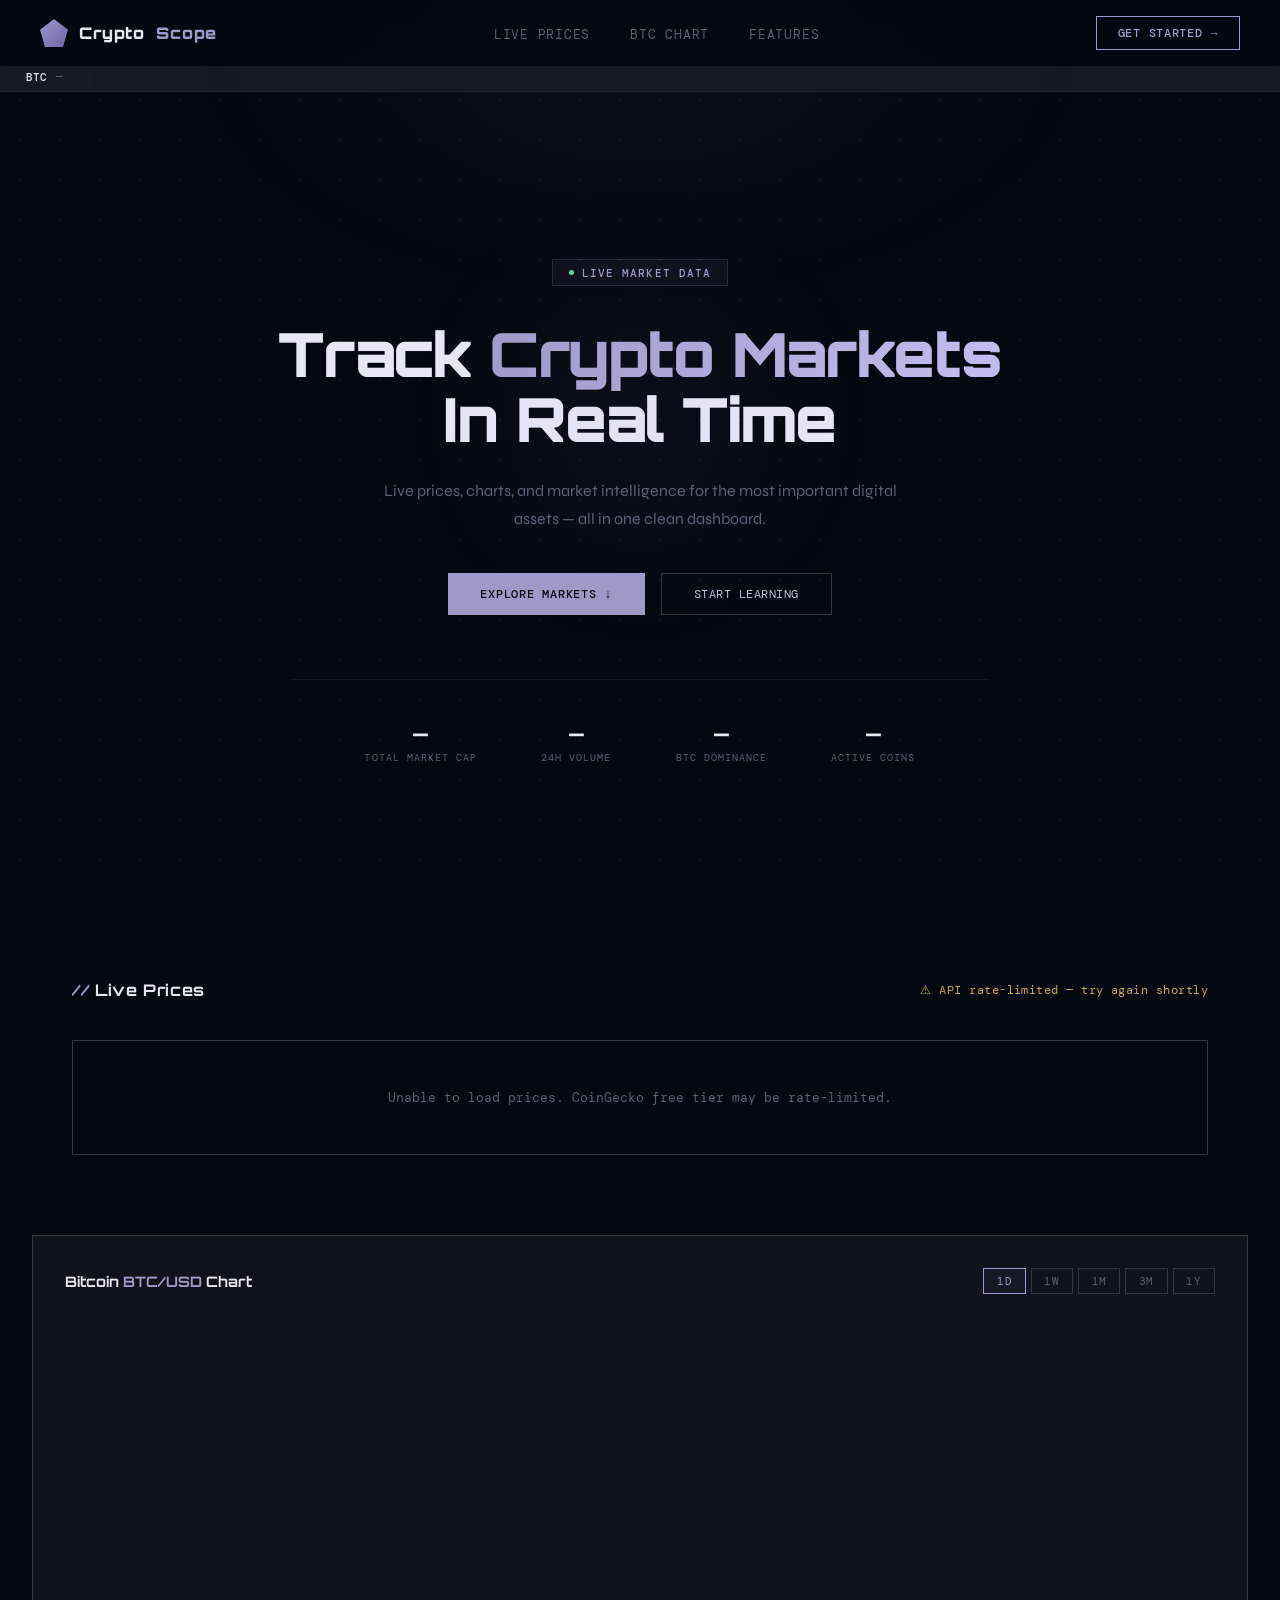
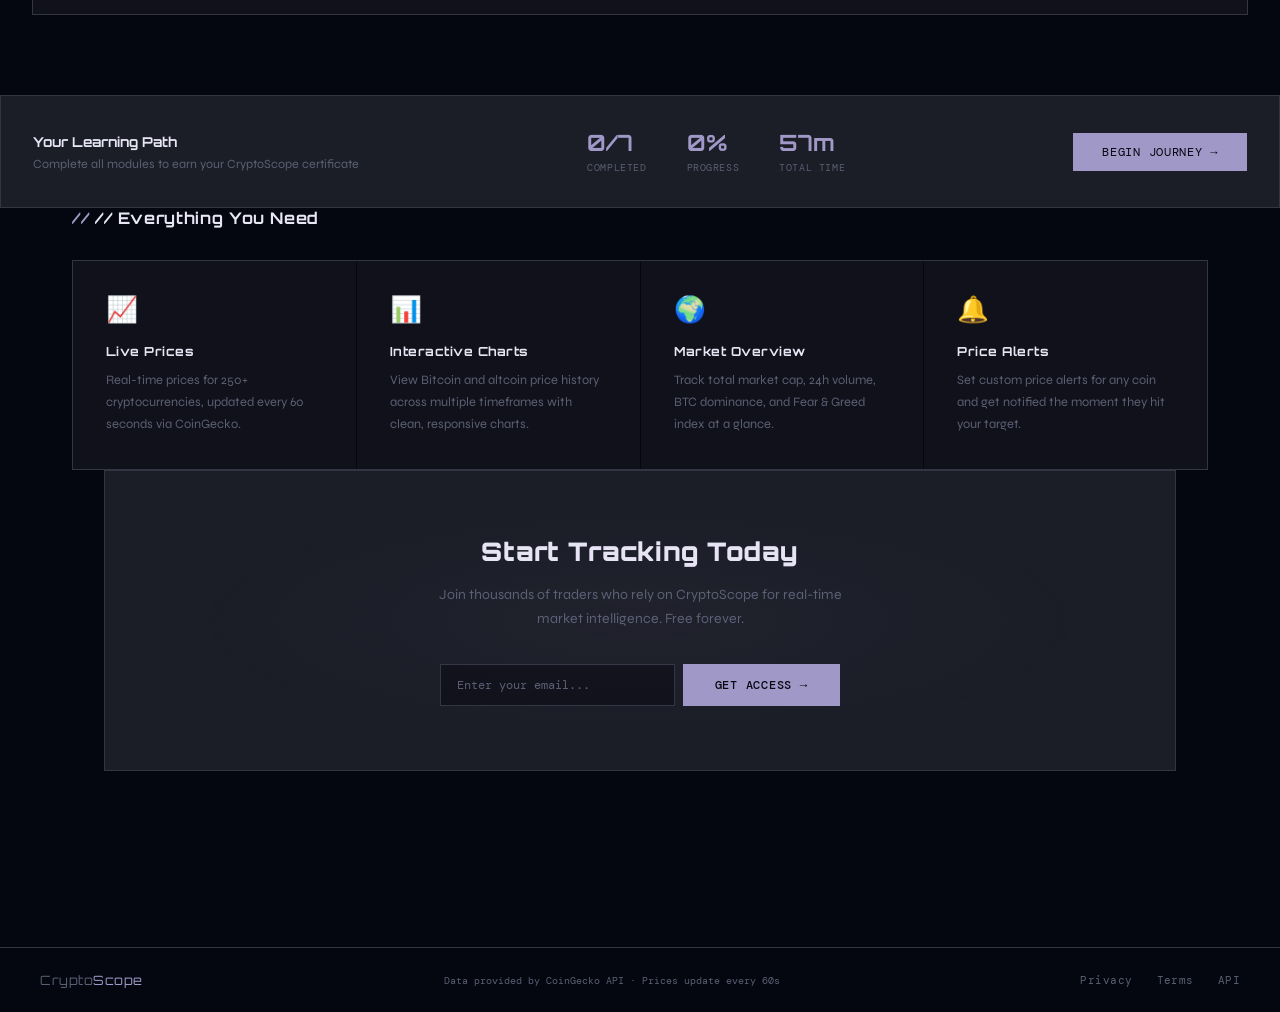
==== commit e58dbdea: "added frontend part" ====
--- a/frontend/index.html
+++ b/frontend/index.html
@@ -27,7 +27,6 @@
   <ul class="nav-links">
     <li><a href="#prices">Live Prices</a></li>
     <li><a href="#chart">BTC Chart</a></li>
-    <li><a href="#learn">Learn</a></li>
     <li><a href="#features">Features</a></li>
   </ul>
   <a href="Login.html"><button class="nav-cta">Get Started →</button></a>
@@ -36,7 +35,7 @@
 <main>
 
 <!-- HERO -->
-<section class="hero">
+<section class="hero" id="hero">
   <div class="hero-orb"></div>
   <div class="hero-badge">
     <span class="badge-dot"></span>
@@ -46,7 +45,10 @@
   <p>Live prices, charts, and market intelligence for the most important digital assets — all in one clean dashboard.</p>
   <div class="hero-btns">
     <button class="btn-primary" onclick="document.getElementById('prices').scrollIntoView({behavior:'smooth'})">Explore Markets ↓</button>
-    <button class="btn-secondary" onclick="document.getElementById('learn').scrollIntoView({behavior:'smooth'})">Start Learning</button>
+   <a href="learning-section (1).html" target="_blank">
+  <button class="btn-secondary" onclick="document.getElementById('learn').scrollIntoView({behavior:'smooth'})">Start Learning</button>
+</a>
+   
   </div>
   <div class="hero-stats">
     <div class="h-stat">
@@ -100,265 +102,6 @@
 </div>
 
 <!-- ===== LEARNING SECTION ===== -->
-<div class="learning-wrap" id="learn">
-
-  <div class="section-hd" style="max-width:none;padding:0;margin-bottom:1rem;">
-    <h2 style="font-family:'Orbitron',monospace;font-size:1rem;font-weight:700;color:var(--white);">// Crypto Journey</h2>
-  </div>
-
-  <div class="learn-intro">
-    <p>New to crypto? Start here. These modules take you from zero to confident — one concept at a time. Track your progress and build real knowledge.</p>
-  </div>
-
-  <!-- Path indicator -->
-  <div class="learn-path">
-    <div class="path-step active">
-      <div class="ps-num">1</div>
-      <span>Foundations</span>
-    </div>
-    <div class="path-connector"></div>
-    <div class="path-step">
-      <div class="ps-num">2</div>
-      <span>Trading</span>
-    </div>
-    <div class="path-connector"></div>
-    <div class="path-step">
-      <div class="ps-num">3</div>
-      <span>DeFi</span>
-    </div>
-    <div class="path-connector"></div>
-    <div class="path-step">
-      <div class="ps-num">4</div>
-      <span>Advanced</span>
-    </div>
-  </div>
-
-  <div class="learn-grid">
-
-    <!-- Featured card: What is Blockchain -->
-   <div class="learn-card featured">
-      <div class="lc-stripe silver"></div>
-      <div class="lc-body">
-        <div>
-          <div class="lc-top">
-            <div class="lc-icon-wrap">⛓️</div>
-            <div class="lc-badges">
-              <span class="lc-level beginner">Beginner</span>
-              <span class="lc-time">⏱ 8 min read</span>
-            </div>
-          </div>
-          <div class="lc-title">What is Blockchain Technology?</div>
-          <div class="lc-desc">Understand the distributed ledger that powers every cryptocurrency. Learn how blocks chain together to create an immutable, trustless record — and why that changes everything.</div>
-          <div class="lc-tags">
-            <span class="lc-tag">Blockchain</span>
-            <span class="lc-tag">Ledger</span>
-            <span class="lc-tag">Consensus</span>
-            <span class="lc-tag">Nodes</span>
-          </div>
-          <div class="lc-footer">
-            <div class="lc-progress-wrap">
-              <div class="lc-progress-label"><span>Progress</span><span>0%</span></div>
-              <div class="lc-bar"><div class="lc-bar-fill" style="width:0%"></div></div>
-            </div>
-            <button class="lc-action">Start → </button>
-          </div>
-        </div>
-        <!-- Interactive blockchain visual -->
-        <div class="featured-visual">
-          <div>
-            <div class="fv-label">Blockchain Visualised</div>
-            <div class="fv-chain">
-              <div class="fv-block">B#1</div>
-              <div class="fv-arrow">→</div>
-              <div class="fv-block">B#2</div>
-              <div class="fv-arrow">→</div>
-              <div class="fv-block">B#3</div>
-              <div class="fv-arrow">→</div>
-              <div class="fv-block">B#4</div>
-              <div class="fv-arrow">→</div>
-              <div class="fv-block" style="border-color:var(--c1);color:var(--c1);">B#5</div>
-            </div>
-          </div>
-          <div style="display:flex;flex-direction:column;gap:.5rem;margin-top:.5rem;">
-            <div class="fv-row"><span class="key">Hash:</span><span class="val">0xa8f2…c391</span></div>
-            <div class="fv-row"><span class="key">Transactions:</span><span class="val">2,847 txns</span></div>
-            <div class="fv-row"><span class="key">Timestamp:</span><span class="val">Apr 08 · 14:22</span></div>
-            <div class="fv-row"><span class="key">Validator:</span><span class="val">Node 0x44f…</span></div>
-            <div class="fv-row"><span class="key">Status:</span><span class="val" style="color:var(--green);">✓ Confirmed</span></div>
-          </div>
-        </div>
-      </div>
-    </div>
-
-    <!-- Card 2 -->
-    <div class="learn-card" >
-      <div class="lc-stripe bronze"></div>
-      <div class="lc-body">
-        <div class="lc-top">
-          <div class="lc-icon-wrap">₿</div>
-          <div class="lc-badges">
-            <span class="lc-level beginner">Beginner</span>
-            <span class="lc-time">⏱ 6 min</span>
-          </div>
-        </div>
-        <div class="lc-title">Bitcoin: The Original<br/>Cryptocurrency</div>
-        <div class="lc-desc">From Satoshi Nakamoto's whitepaper to a $1T asset. Learn what makes Bitcoin special, how mining works, and why its supply is capped at 21 million.</div>
-        <div class="lc-tags">
-          <span class="lc-tag">Bitcoin</span>
-          <span class="lc-tag">Mining</span>
-          <span class="lc-tag">PoW</span>
-        </div>
-        <div class="lc-footer">
-          <div class="lc-progress-wrap">
-            <div class="lc-progress-label"><span>Progress</span><span>0%</span></div>
-            <div class="lc-bar"><div class="lc-bar-fill" style="width:0%"></div></div>
-          </div>
-          <button class="lc-action">Start →</button>
-        </div>
-      </div>
-    </div>
-
-    <!-- Card 3 -->
-    <div class="learn-card">
-      <div class="lc-stripe"></div>
-      <div class="lc-body">
-        <div class="lc-top">
-          <div class="lc-icon-wrap">🔐</div>
-          <div class="lc-badges">
-            <span class="lc-level beginner">Beginner</span>
-            <span class="lc-time">⏱ 7 min</span>
-          </div>
-        </div>
-        <div class="lc-title">Crypto Wallets &amp;<br/>Private Keys</div>
-        <div class="lc-desc">Hot wallets, cold wallets, seed phrases. Understand how to truly own your crypto — and why "not your keys, not your coins" is the golden rule.</div>
-        <div class="lc-tags">
-          <span class="lc-tag">Wallets</span>
-          <span class="lc-tag">Security</span>
-          <span class="lc-tag">Keys</span>
-        </div>
-        <div class="lc-footer">
-          <div class="lc-progress-wrap">
-            <div class="lc-progress-label"><span>Progress</span><span>0%</span></div>
-            <div class="lc-bar"><div class="lc-bar-fill" style="width:0%"></div></div>
-          </div>
-          <button class="lc-action">Start →</button>
-        </div>
-      </div>
-    </div>
-
-    <!-- Card 4 -->
-    <div class="learn-card">
-      <div class="lc-stripe bronze"></div>
-      <div class="lc-body">
-        <div class="lc-top">
-          <div class="lc-icon-wrap">💳</div>
-          <div class="lc-badges">
-            <span class="lc-level beginner">Beginner</span>
-            <span class="lc-time">⏱ 5 min</span>
-          </div>
-        </div>
-        <div class="lc-title">How to Buy Your<br/>First Crypto</div>
-        <div class="lc-desc">Exchanges, KYC, fees, and order types. A step-by-step guide to buying Bitcoin or Ethereum safely — without getting ripped off by hidden costs.</div>
-        <div class="lc-tags">
-          <span class="lc-tag">Exchange</span>
-          <span class="lc-tag">CEX</span>
-          <span class="lc-tag">Fees</span>
-        </div>
-        <div class="lc-footer">
-          <div class="lc-progress-wrap">
-            <div class="lc-progress-label"><span>Progress</span><span>0%</span></div>
-            <div class="lc-bar"><div class="lc-bar-fill" style="width:0%"></div></div>
-          </div>
-          <button class="lc-action">Start →</button>
-        </div>
-      </div>
-    </div>
-
-    <!-- Card 5 -->
-    <div class="learn-card">
-      <div class="lc-stripe silver"></div>
-      <div class="lc-body">
-        <div class="lc-top">
-          <div class="lc-icon-wrap">🏦</div>
-          <div class="lc-badges">
-            <span class="lc-level intermediate">Intermediate</span>
-            <span class="lc-time">⏱ 10 min</span>
-          </div>
-        </div>
-        <div class="lc-title">DeFi: Decentralised<br/>Finance Explained</div>
-        <div class="lc-desc">Swap, lend, and earn yield — all without a bank. Explore how AMMs, liquidity pools, and smart contracts replace traditional financial intermediaries.</div>
-        <div class="lc-tags">
-          <span class="lc-tag">DeFi</span>
-          <span class="lc-tag">AMM</span>
-          <span class="lc-tag">Yield</span>
-        </div>
-        <div class="lc-footer">
-          <div class="lc-progress-wrap">
-            <div class="lc-progress-label"><span>Progress</span><span>0%</span></div>
-            <div class="lc-bar"><div class="lc-bar-fill" style="width:0%"></div></div>
-          </div>
-          <button class="lc-action">Start →</button>
-        </div>
-      </div>
-    </div>
-
-    <!-- Card 6 -->
-    <div class="learn-card" >
-      <div class="lc-stripe silver"></div>
-      <div class="lc-body">
-        <div class="lc-top">
-          <div class="lc-icon-wrap">📉</div>
-          <div class="lc-badges">
-            <span class="lc-level intermediate">Intermediate</span>
-            <span class="lc-time">⏱ 12 min</span>
-          </div>
-        </div>
-        <div class="lc-title">Reading Crypto<br/>Charts &amp; Indicators</div>
-        <div class="lc-desc">RSI, MACD, Bollinger Bands. Learn the fundamental tools of technical analysis and understand what charts actually tell you about market sentiment.</div>
-        <div class="lc-tags">
-          <span class="lc-tag">TA</span>
-          <span class="lc-tag">RSI</span>
-          <span class="lc-tag">MACD</span>
-        </div>
-        <div class="lc-footer">
-          <div class="lc-progress-wrap">
-            <div class="lc-progress-label"><span>Progress</span><span>0%</span></div>
-            <div class="lc-bar"><div class="lc-bar-fill" style="width:0%"></div></div>
-          </div>
-          <button class="lc-action">Start →</button>
-        </div>
-      </div>
-    </div>
-
-    <!-- Card 7 -->
-    <div class="learn-card">
-      <div class="lc-stripe gold"></div>
-      <div class="lc-body">
-        <div class="lc-top">
-          <div class="lc-icon-wrap">🛡️</div>
-          <div class="lc-badges">
-            <span class="lc-level advanced">Advanced</span>
-            <span class="lc-time">⏱ 9 min</span>
-          </div>
-        </div>
-        <div class="lc-title">Risk Management<br/>for Crypto Traders</div>
-        <div class="lc-desc">Position sizing, stop-losses, portfolio diversification. The unsexy truth about why most traders lose money — and the discipline framework used by professionals.</div>
-        <div class="lc-tags">
-          <span class="lc-tag">Risk</span>
-          <span class="lc-tag">Stop-Loss</span>
-          <span class="lc-tag">Portfolio</span>
-        </div>
-        <div class="lc-footer">
-          <div class="lc-progress-wrap">
-            <div class="lc-progress-label"><span>Progress</span><span>0%</span></div>
-            <div class="lc-bar"><div class="lc-bar-fill" style="width:0%"></div></div>
-          </div>
-          <button class="lc-action">Start →</button>
-        </div>
-      </div>
-    </div>
-
-  </div><!-- end learn-grid -->
 
   <!-- Progress tracker bar -->
   <div class="lp-tracker">
@@ -383,7 +126,7 @@
   <a href="https://www.youtube.com/watch?v=6aF6p2VUORE&pp=ygUKYmxvY2tjaGFpbtIHCQnZCgGHKiGM7w%3D%3D" target="_blank" style="text-decoration:none;color:inherit;"><button class="lpt-cta">Begin Journey →</button></a>
   </div>
 
-</div><!-- end learning-wrap -->
+</div>
 
 <!-- FEATURES -->
 <div class="features-wrap" id="features">
@@ -411,17 +154,7 @@
       <div class="feat-title">Price Alerts</div>
       <div class="feat-desc">Set custom price alerts for any coin and get notified the moment they hit your target.</div>
     </div>
-    <div class="feature-card">
-      <div class="feat-icon">💼</div>
-      <div class="feat-title">Portfolio Tracker</div>
-      <div class="feat-desc">Track your holdings, monitor P&L, and visualize your allocation — all stored locally.</div>
-    </div>
-    <div class="feature-card">
-      <div class="feat-icon">📰</div>
-      <div class="feat-title">Crypto News</div>
-      <div class="feat-desc">Stay current with the latest cryptocurrency news and market-moving headlines.</div>
-    </div>
-  </div>
+    
 </div>
 
 <!-- CTA -->
@@ -464,5 +197,31 @@
     <a href="#">API</a>
   </div>
 </footer>
+<!-- Three.js (required) -->
+<script src="https://cdnjs.cloudflare.com/ajax/libs/three.js/r134/three.min.js"></script>
+
+<!-- Vanta.js -->
+<script src="https://cdn.jsdelivr.net/npm/vanta@latest/dist/vanta.net.min.js"></script>
+<script>
+  VANTA.NET({
+    el: "#hero",
+    mouseControls: true,
+    touchControls: true,
+    gyroControls: false,
+    minHeight: 200.00,
+    minWidth: 200.00,
+    scale: 1.0,
+    scaleMobile: 1.0,
+
+    // 🔥 Customize for crypto theme
+    color: 0xa098c7,        // neon cyan
+    backgroundColor: 0x0b0f1a, // dark background
+    points: 12.0,
+    maxDistance: 22.0,
+    spacing: 18.0
+  });
+</script>
+<script src="signup.js"></script>
+<script src="scope.js"></script>
 </body>
 </html>
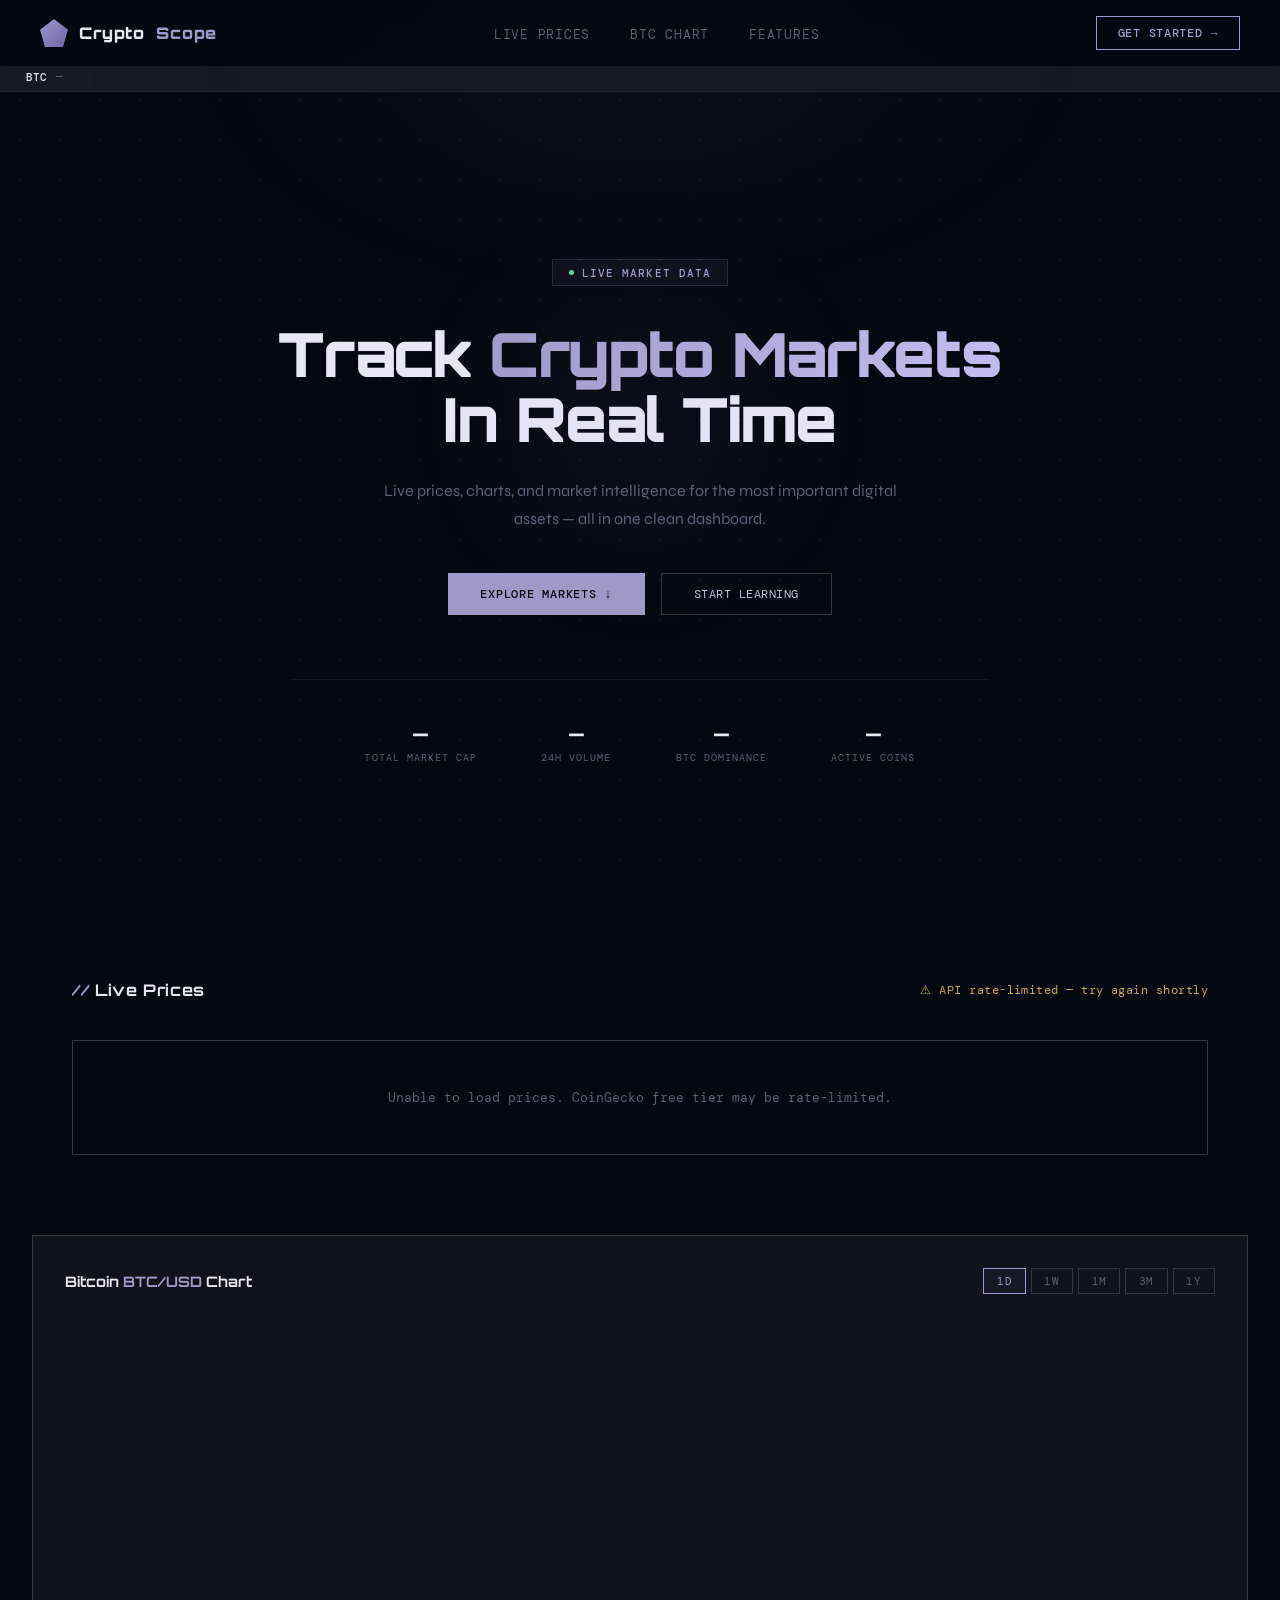
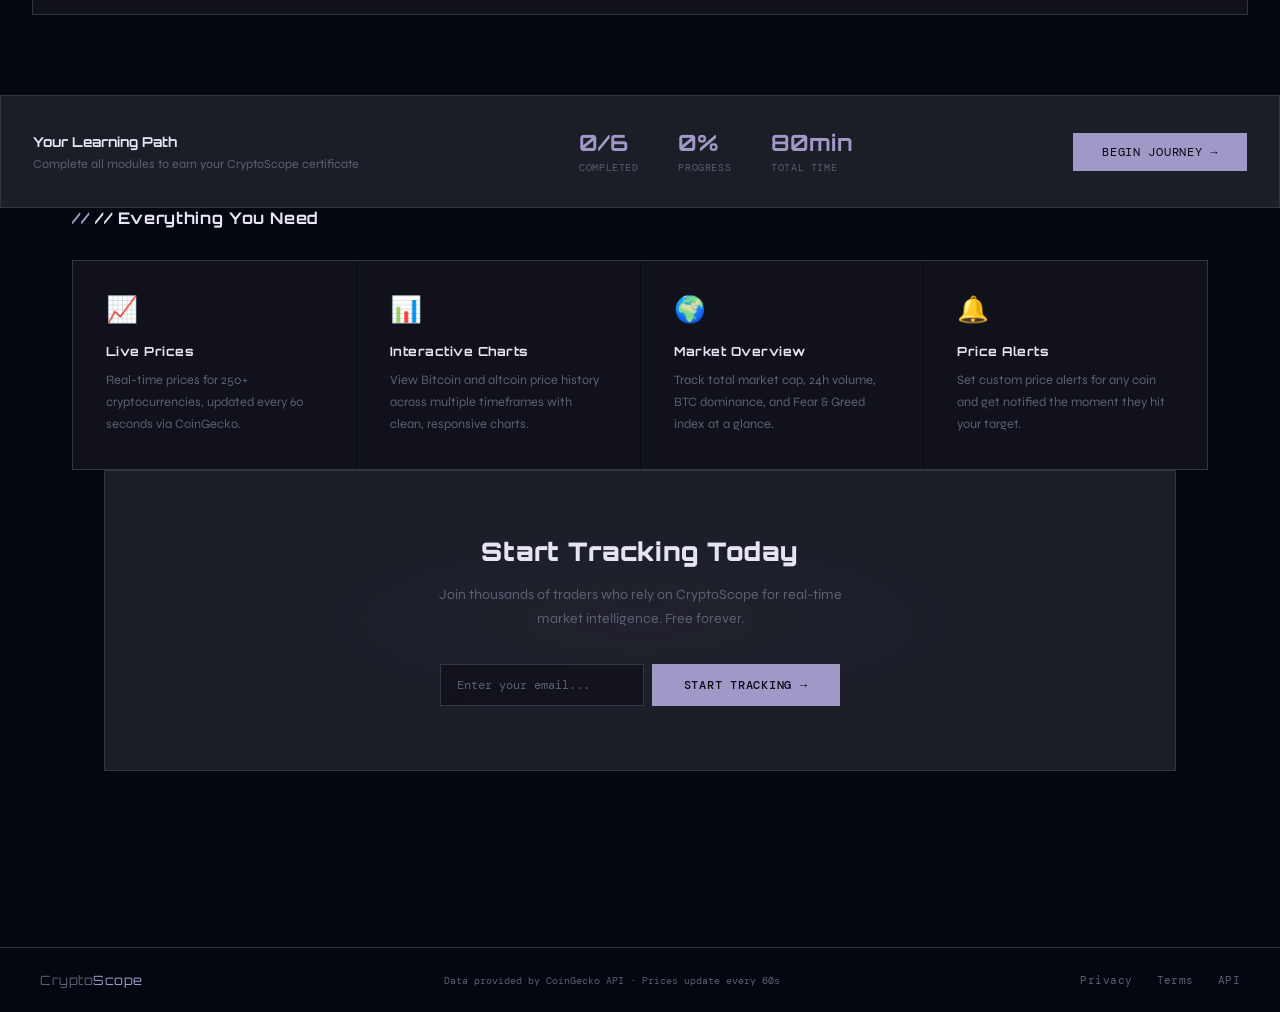
==== commit c7b1ac43: "changed the frontend part" ====
--- a/frontend/index.html
+++ b/frontend/index.html
@@ -7,17 +7,14 @@
 <link href="https://fonts.googleapis.com/css2?family=Orbitron:wght@400;700;900&family=DM+Mono:ital,wght@0,300;0,400;0,500;1,400&family=Syne:wght@400;600;700;800&display=swap" rel="stylesheet"/>
 <script src="https://cdnjs.cloudflare.com/ajax/libs/Chart.js/4.4.1/chart.umd.min.js"></script>
 <link rel="stylesheet" href="style.css">
-
 </head>
 <body>
-
 <!-- TICKER -->
 <div class="ticker">
   <div class="ticker-track" id="tickerTrack">
     <span class="ticker-item"><span class="t-sym">BTC</span><span class="t-price">—</span></span>
   </div>
 </div>
-
 <!-- NAV -->
 <nav>
   <a href="#" class="logo">
@@ -29,11 +26,9 @@
     <li><a href="#chart">BTC Chart</a></li>
     <li><a href="#features">Features</a></li>
   </ul>
-  <a href="Login.html"><button class="nav-cta">Get Started →</button></a>
+  <a href="learning-section (1).html"><button class="nav-cta">Get Started →</button></a>
 </nav>
-
 <main>
-
 <!-- HERO -->
 <section class="hero" id="hero">
   <div class="hero-orb"></div>
@@ -48,7 +43,6 @@
    <a href="learning-section (1).html" target="_blank">
   <button class="btn-secondary" onclick="document.getElementById('learn').scrollIntoView({behavior:'smooth'})">Start Learning</button>
 </a>
-   
   </div>
   <div class="hero-stats">
     <div class="h-stat">
@@ -111,7 +105,7 @@
     </div>
     <div class="lpt-stats">
       <div class="lpt-stat">
-        <span class="v">0/7</span>
+        <span class="v">0/6</span>
         <span class="l">Completed</span>
       </div>
       <div class="lpt-stat">
@@ -119,7 +113,7 @@
         <span class="l">Progress</span>
       </div>
       <div class="lpt-stat">
-        <span class="v">57m</span>
+        <span class="v">80min</span>
         <span class="l">Total Time</span>
       </div>
     </div>
@@ -164,7 +158,9 @@
     <p>Join thousands of traders who rely on CryptoScope for real-time market intelligence. Free forever.</p>
     <div class="email-form">
       <input class="email-input" type="email" placeholder="Enter your email..." id="emailInput"/>
-      <button class="btn-primary" >Get Access →</button>
+     <button class="btn-primary" onclick="startTracking()">
+  Start Tracking →
+</button>
     </div>
   </div>
 </div>
@@ -202,7 +198,7 @@
 
 <!-- Vanta.js -->
 <script src="https://cdn.jsdelivr.net/npm/vanta@latest/dist/vanta.net.min.js"></script>
-<script>
+<!-- <script>
   VANTA.NET({
     el: "#hero",
     mouseControls: true,
@@ -220,8 +216,8 @@
     maxDistance: 22.0,
     spacing: 18.0
   });
-</script>
+</script> -->
 <script src="signup.js"></script>
-<script src="scope.js"></script>
+<script src="./scope.js"></script>
 </body>
-</html>
+</html>
